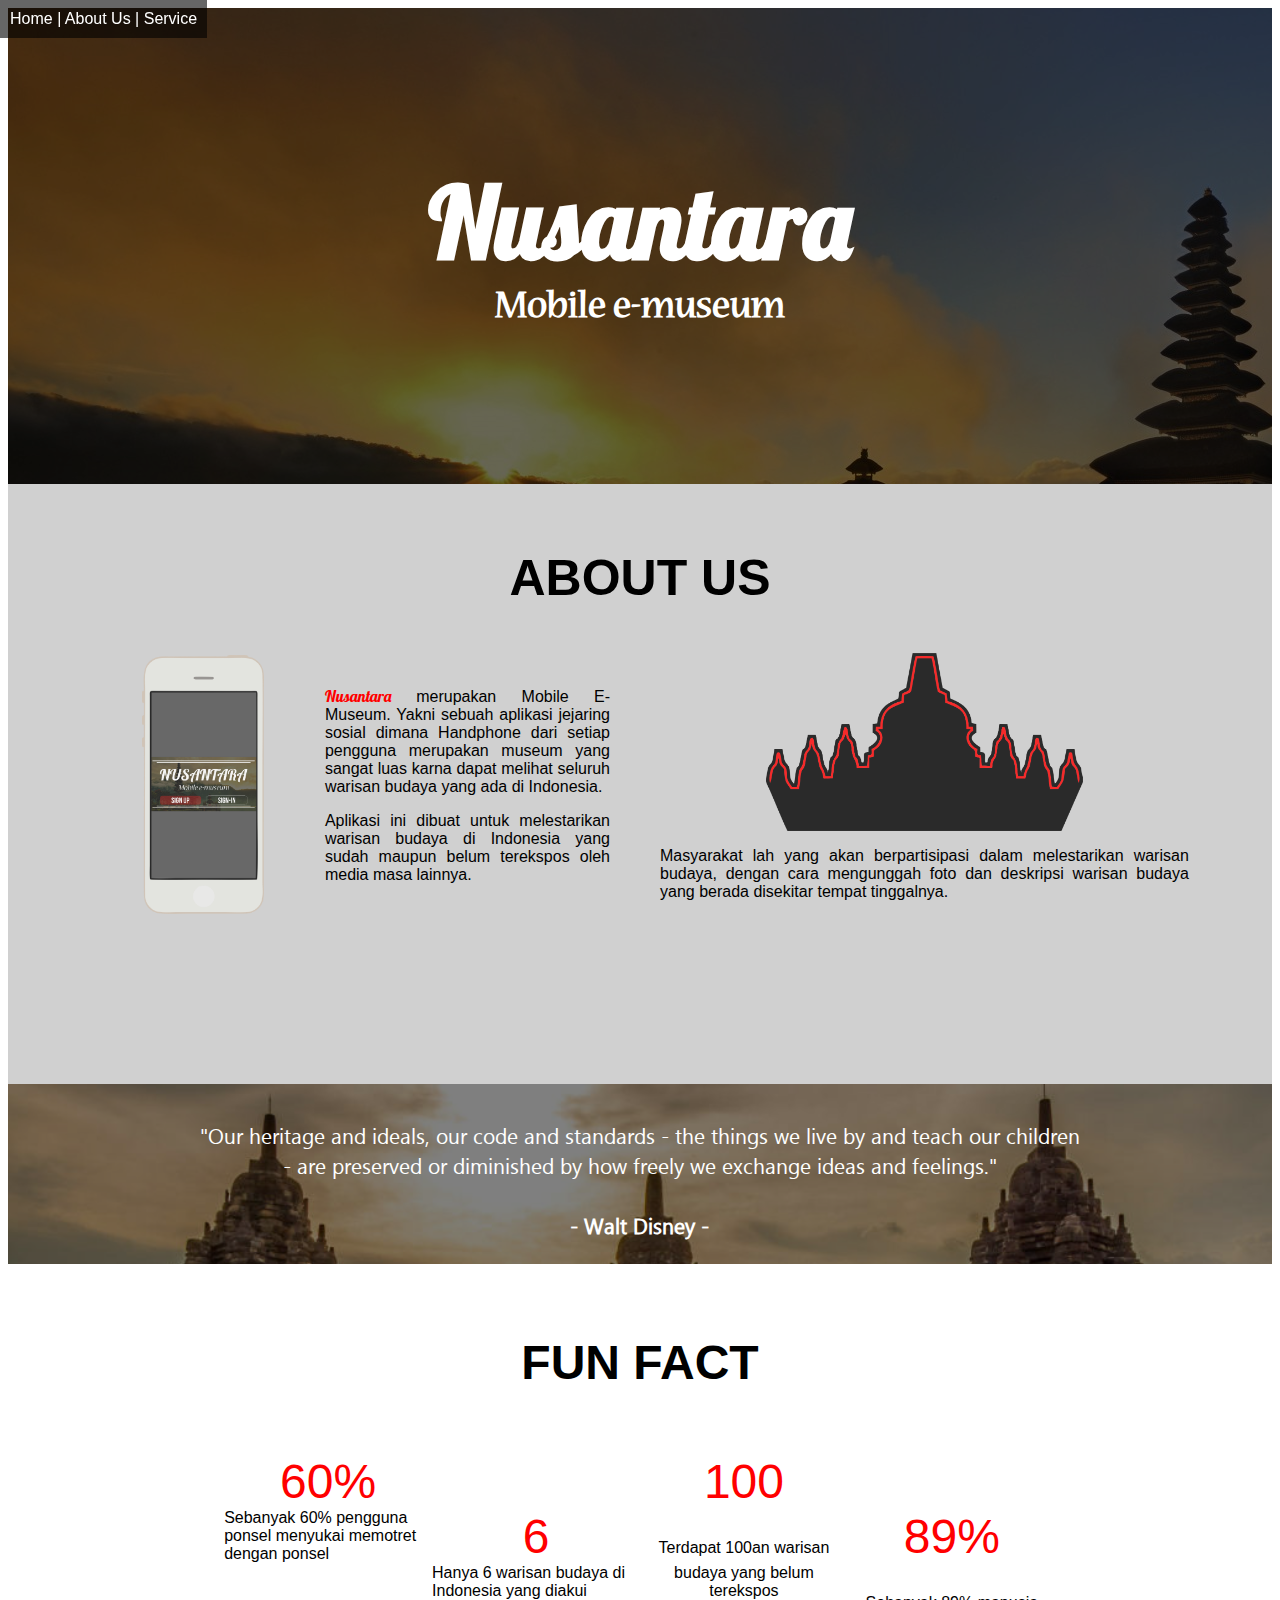
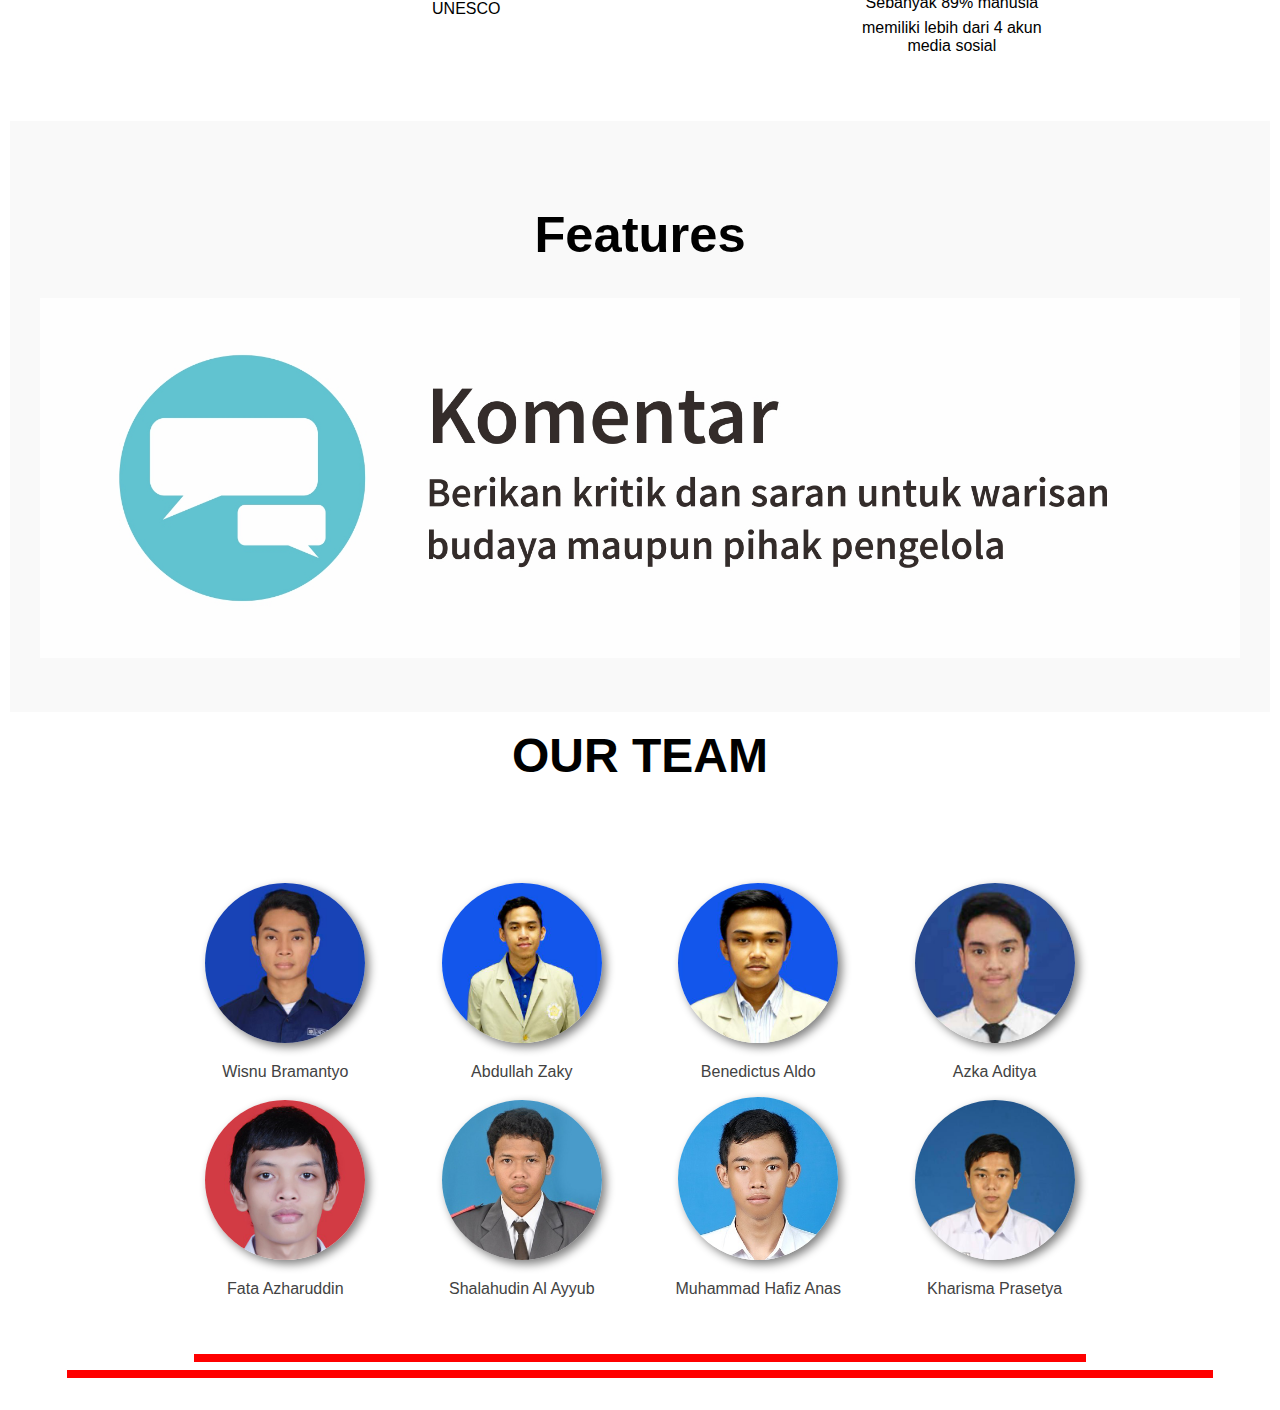
==== index.html @ a5d273c4 "Tambah efek di profil" ====
<!DOCTYPE html>
<html>
    <head>
        <title>Nusantara Team</title>
        <link rel="stylesheet" href="data/style.css">
		<link rel="stylesheet" href="data/slider/csss_engine1/style.css">
    </head>

    <body>
		<!--Bagian Pertama yang bikin Azka Ayub JUDUL HEADER NUSANTARA-->
        <div id="first" class="section">
            <div class="content">
                <!--iframe width="100%" height="315" src="https://d3ayydt2uw0nfl.cloudfront.net/video/homepage/hero_videos_2.webm" frameborder="0" allowfullscreen></iframe>-->
                <nav>
                    <a href="#first">Home</a><span> | </span>
                    <a href="#about">About Us</a><span> | </span>
                    <a href="#service">Service</a>
                </nav>
                <h1>Nusantara</h1>
                <h2>Mobile e-museum</h2>
            </div>
        </div>

        <!--Bagian Kedua ABOUT US yang bikin aldo zaky-->
        <div id="second" class="section">
            <a id="about" class="smooth"></a>
            <div class="content">
              <h1>About Us</h1>
              <div>
                <div class="col-md-6">
                       <div class="col-md-2"><img id="handphone" src="data/images/Handphone.png" alt="Nusantara Phone"/></div>
                       <div class="col-md-4">
                         <p><span>Nusantara</span> merupakan Mobile E-Museum. Yakni sebuah aplikasi jejaring sosial dimana Handphone dari setiap pengguna merupakan museum yang sangat luas karna dapat melihat seluruh warisan budaya yang ada di Indonesia.</p>
                         <p>Aplikasi ini dibuat untuk melestarikan warisan budaya di Indonesia yang sudah maupun belum terekspos oleh media masa lainnya.</p>
                       </div>
                </div>
                <div class="col-md-6">
                  <img id="candi" src="data/images/candi.png" alt="Candi" />
                  <p>
                    Masyarakat lah yang akan berpartisipasi dalam melestarikan warisan budaya, dengan cara mengunggah foto dan deskripsi warisan budaya yang berada disekitar tempat tinggalnya.
                  </p>
                </div>
              </div>
            </div>
        </div>

        <div id="quote" class="section">
          <div class="wrap">
          <!-- <img id="quote-background" src="data/images/BG2.jpg" alt="Candi 2" style="width: 99%; height: auto; position: absolute; z-index: -2;"/> -->
            <div class="content">
              <p> "Our heritage and ideals, our code and standards - the things we live by and teach our children - are preserved or diminished by how freely we exchange ideas and feelings." <br><br>
                    <strong>- Walt Disney -</strong>
              </p>
            </div>
          </div>
        </div>

		<!-- Bagian Ketiga WB -->
        <div id="third" class="section">
            <div class="content">
                <h1><font size="15"><center>FUN FACT</center></font></h1>
                 <div class="wrap">
    <div class="section3">

    <div class="kolom1"><p><font size="10"><center><span style="color:red;">60%</span></center></font>Sebanyak 60% pengguna ponsel menyukai memotret dengan ponsel</p></div>

    <div class="kolom2"><p><font size="10"><center><span style="color:red;"><br>6</span></center></font>Hanya 6 warisan budaya di Indonesia yang diakui UNESCO</p></div>

    <div class="kolom3"><p><font size="10"><center><span style="color:red;">100</span><center></font>Terdapat 100an warisan budaya yang belum terekspos</p></div>

    <div class="kolom4"><p><font size="10"><center><span style="color:red;"><br>89%</span><center></font>Sebanyak 89% manusia memiliki lebih dari 4 akun media sosial</p></div>
    </div>
      </div>

       </div>
        </div>

        <!--Bagian keempat DETAIL LAYANAN yang bikin Hafiz-->
        <div id="fourth" class="section">
            <div class="content" style="width: 95%; background-color: #f9f9f9">
			<div id="slider">
                <h1 style="text-align: center; color: black; font-size: 38pt">Features</h1>

                <div class="csslider1 autoplay ">
                <input name="cs_anchor1" id="cs_slide1_0" class="cs_anchor slide" type="radio">
                <input name="cs_anchor1" id="cs_slide1_1" class="cs_anchor slide" type="radio">
                <input name="cs_anchor1" id="cs_slide1_2" class="cs_anchor slide" type="radio">
                <input name="cs_anchor1" id="cs_slide1_3" class="cs_anchor slide" type="radio">
                <input name="cs_anchor1" id="cs_play1" class="cs_anchor" checked="" type="radio">
                <input name="cs_anchor1" id="cs_pause1_0" class="cs_anchor pause" type="radio">
                <input name="cs_anchor1" id="cs_pause1_1" class="cs_anchor pause" type="radio">
                <input name="cs_anchor1" id="cs_pause1_2" class="cs_anchor pause" type="radio">
                <input name="cs_anchor1" id="cs_pause1_3" class="cs_anchor pause" type="radio">
                <ul>
                    <li class="cs_skeleton"><img src="data/slider/csss_images1/img_3899.jpg" style="width: 100%;"></li>
                    <li class="num0 img slide"> <img src="data/slider/csss_images1/img_3899.jpg" alt="IMG_3899" title="Komentar"></li>
                    <li class="num1 img slide"> <img src="data/slider/csss_images1/img_3882.jpg" alt="IMG_3882" title="Rating"></li>
                    <li class="num2 img slide"> <img src="data/slider/csss_images1/img_3881.jpg" alt="IMG_3881" title="Berbagi"></li>
                    <li class="num3 img slide"> <img src="data/slider/csss_images1/img_3880.jpg" alt="IMG_3880" title="Upload"></li>
                </ul>
                <div class="cs_play_pause">
                    <label class="cs_play" for="cs_play1"><span><i></i><b></b></span></label>
                    <label class="cs_pause num0" for="cs_pause1_0"><span><i></i><b></b></span></label>
                    <label class="cs_pause num1" for="cs_pause1_1"><span><i></i><b></b></span></label>
                    <label class="cs_pause num2" for="cs_pause1_2"><span><i></i><b></b></span></label>
                    <label class="cs_pause num3" for="cs_pause1_3"><span><i></i><b></b></span></label>
                    </div>
                <div class="cs_arrowprev">
                    <label class="num0" for="cs_slide1_0"><span><i></i><b></b></span></label>
                    <label class="num1" for="cs_slide1_1"><span><i></i><b></b></span></label>
                    <label class="num2" for="cs_slide1_2"><span><i></i><b></b></span></label>
                    <label class="num3" for="cs_slide1_3"><span><i></i><b></b></span></label>
                </div>
                <div class="cs_arrownext">
                    <label class="num0" for="cs_slide1_0"><span><i></i><b></b></span></label>
                    <label class="num1" for="cs_slide1_1"><span><i></i><b></b></span></label>
                    <label class="num2" for="cs_slide1_2"><span><i></i><b></b></span></label>
                    <label class="num3" for="cs_slide1_3"><span><i></i><b></b></span></label>
                </div>
                </div>
            </div>
			</div>
        </div>

        <!--Bagian kelima OUR TEAM fata karo kharisma-->
        <div id="fifth" class="section">
            <div class="content">
               <!--Isi sesuatu disini-->
               <h1 align="center">OUR TEAM</h1>
               <ul align="center">
                   <li>
                       <a href="https://github.com/WisnuBramantyo"><img id="profil"      src="data/images/wb.jpg" alt="Wisnu Bramantyo"></a>
                       <p><a href="https://github.com/WisnuBramantyo">Wisnu Bramantyo</a></p>
                   </li>
                   <li>
                       <a href="https://github.com/abdullahzaky"><img id="profil" src="data/images/zaky.jpg" alt="Abdullah Zaky"></a>
                       <p><a href="https://github.com/abdullahzaky">Abdullah Zaky</a></p>
                   </li>
                   <li>
                       <a href="https://github.com/benedictusaldo"><img id="profil" src="data/images/aldo.jpg" alt="Benedictus Aldo"></a>
                       <p><a href="https://github.com/benedictusaldo">Benedictus Aldo</a></p>
                   </li>
                   <li>
                       <a href="https://github.com/azkaaditya"><img id="profil" src="data/images/azka.jpg" alt="Azka Aditya"></a>
                       <p><a href="https://github.com/azkaaditya">Azka Aditya</a></p>
                   </li>

                   <li>
                       <a href="https://github.com/azhargen"><img id="profil" src="data/images/fata.jpg" alt="Fata Azharudin"></a>
                       <p><a href="https://github.com/azhargen">Fata Azharuddin</a></p>
                   </li>
                   <li>
                       <a href="https://github.com/ayub06"><img id="profil" src="data/images/ayub.jpg" alt="Shalahuddin Al Ayyub"></a>
                       <p><a href="https://github.com/ayub06">Shalahudin Al Ayyub</a></p>
                   </li>
                   <li>
                       <a href="https://github.com/anas16"><img id="profil" src="data/images/hafiz.jpg" alt="Muhammad Hafiz"></a>
                       <p><a href="https://github.com/anas16">Muhammad Hafiz Anas</a></p>
                   </li>
                   <li>
                       <a href="https://github.com/KHARPRAS"><img id="profil"  src="data/images/kharisma.jpg" alt="Kharisma P"></a>
                       <p><a href="https://github.com/KHARPRAS">Kharisma Prasetya</a></p>
                   </li>
               </ul>
            </div>
            <hr id="pendek">
            <hr id="panjang">
        </div>
    </body>
</html>
---- data/style.css ----
@font-face {
    font-family: lobster;
    src: url(font/Lobster.otf);
}

@font-face {
    font-family: NuevaStd;
    src: url(font/NuevaStd-Regular.otf);
}

@font-face {
    font-family: SegoeUI;
    src: url(font/segoeui.ttf);
}

/*Default Style*/

body{
    scroll-behavior: smooth;
<<<<<<< HEAD
    background-color: black;
=======
    background-color: white;
>>>>>>> 1539a79532998157c9870bac5f1cb77e7882aad6
    margin: 0;
}

.section{
    width: inherit;
    height: inherit;
    font-family: "Helvetica Neue", Helvetica, Arial, sans-serif;
    font-size: 16px;
<<<<<<< HEAD
     color: white;
=======
     color: black;
<<<<<<< HEAD
>>>>>>> 1539a79532998157c9870bac5f1cb77e7882aad6
    border: 3px solid #73AD21;
=======
    /*border: 3px solid #73AD21;*/
>>>>>>> origin/master
    transition: 1000ms;
}

.content {
    margin: auto;
    width: 70%;
    /*border: 3px solid blue;*/
    padding: 30px;
    padding-top: 50px;
    padding-bottom: 50px
}



/*Custom Style for each Section*/

/*----SECTION 1----*/
#first{
    background-image: url(images/20_Bali_157140794-1680x1050.jpg);
}
#first .content h1{
    font-size: 100px;
    margin:0;
    font-family:lobster;
}

#first .content{
    color: white;
    width: 100%;
    padding: 0px;
    padding-top: 150px;
    padding-bottom: 150px;
    transition: 1000ms;
    text-align: center;
}

#first .content:hover{
    background-color: rgba(0,0,0,0.6);
}

#first .content nav{
    left: 0;
    top: 0;
    z-index: 1;
    position: fixed;
    background-color: rgba(0,0,0,0.6);
    padding: 10px;
}

#first .content nav a{
    color: white;
    text-decoration: none;
}

#first .content nav a:hover{
    color: white;
    text-decoration: underline;
}
#first .content h2{
    font-size: 40px;
    margin:0;
    font-family: NuevaStd;
}

#first .content p{
    font-size: 12pt;
    width: 27%;
    text-align: justify;
}

/*----SECTION 2----*/
#second{
  background-color: #D0D0D0;
  height: 600px;
}

#second .section{
    width: inherit;
    height: inherit;
    color: #4000ff;
    /*border: 3px solid #73AD21;*/
    transition: 1000ms;
}

#second span{
  color: red;
  font-family: lobster, Helvetica;
}

#second .content {
    margin: auto;
    width: 90%;
    height: auto;
    display: table;
    margin: auto;
    padding: 10px;
}

#second .content h1{
  color: black;
  font-family: "Bebas Neue", Helvetica, sans-serif;
  font-size: 50px;
  letter-spacing: 0px;
  line-height: 200%;
  margin-bottom: 25px;
  text-align: center;
  text-transform: uppercase;
}

#second .content h3{
  color: black;
  font-family: "PT Sans", Helvetica, sans-serif;
  font-weight: 600;
  line-height: 100%;
}

#second img {
    width: 60%;
    height: auto;
    display: table;
    margin: auto;
    opacity: 0.8;
    filter: alpha(opacity=80);
    transition: all 1.5s ease-in-out;
}

#second #candi:hover {
    width: 70%;
    height: auto;
    opacity: 1;
    filter: alpha(opacity=100);
}

#second #handphone:hover {
    -ms-transform: scale(1.5);
    -webkit-transform: scale(1.5);
    transform: scale(1.5);
    opacity: 1;
    filter: alpha(opacity=100);
  }

#second .col-md-6{
  margin: 0 auto;
  color: black;
  min-height: 1px;
  padding-left: 20px;
  padding-right: 20px;
  font-family: "PT Sans", sans-serif;
  box-sizing: border-box;
  display: table-cell;
  vertical-align: middle;
  width: 50%;
  text-align: justify;
}

#second .col-md-4{
  padding-left: 10px;
  padding-right: 10px;
  display: table-cell;
  vertical-align: middle;
}

#second .col-md-2{
  padding-left: 10px;
  padding-right: 10px;
  display: table-cell;
  vertical-align: middle;
}

/*----SECTION QUOTE----*/

#quote {
    /*background-color: white;*/
    background-image: url(images/Candi-Prambanan-Golden.jpg);
    background-size: cover;
    width: 100%;
    height: auto;
}

#quote .wrap {
  background-color: rgba(0,0,0,0.5);
}

#quote .content{
    text-align: center;
    color: white;
    width: 70%;
    height: 150px;
    padding-top: 15px;
    padding-bottom: 15px;
    vertical-align: middle;
    font-size: 1.3em;
    font-family: SegoeUI;
}

/*----SECTION 3----*/
#third {
  background-color: white;
}
.wrap {
    width: 100%;
    overflow:auto;
    padding:0px;
}

.section3{
    padding-left:3%;
    padding-right:3%;
    padding-top: 3%;
    padding-bottom: 3%;
    color: black;
}
.kolom1 {
    float:left;
    width: 25%;
    height: 200%;
}

.kolom2{
    float:left;
    width: 25%;
    height:200%;
}

.kolom3{
    float: left;
    height: 200%;
    width: 25%;
}

.kolom4{
    float: left;
    height: 200%;
    width: 25%;
}
/*batas section 3*/

#navbar {
  float: left;
  width: 50%;
}

#fifth {
    background-color: white;
    padding-bottom: 16px;
}

#fifth .content{
    width: 80%;
    text-align: center;
    padding-top: 16px;
    padding-bottom: 16px;
}

#fifth h1 {
    font-size: 48px;
    margin: 0;
    margin-bottom: 100px;
    color: black;
}
#fifth h2{
    font-size:24px;
    font-family: "Helvetica Neue", Helvetica, Arial, sans-serif;
    color:#4000ff;

}
#fifth img {
    width: 160px;
    border-radius: 50%;
    -webkit-box-shadow: 4px 4px 10px 0px grey;
    -moz-box-shadow: 4px 4px 10px 0px grey;
    box-shadow: 4px 4px 10px 0px grey;
    transition: all 0.5s ease-in-out;
}

#fifth ul {
    list-style-type: none;
    margin-top: 48px;
    padding-left: 0px;
}

#fifth li {
    display: inline-block;
    width: 200px;
    padding-left: 16px;
    padding-right: 16px;
}

#fifth a {
    text-decoration: none;
    color: #424242;
}

#fifth hr {
    border: 4px solid red;
}

#pendek {
    width: 70%;
}

#panjang {
    width: 90%;
}
.csslider1{
    z-index: 0;
}
#fifth #profil:hover {
    -ms-transform: scale(1.2);
    -webkit-transform: scale(1.2);
    transform: scale(1.2);
    opacity: 1;
    filter: alpha(opacity=100);
  }
---- data/slider/csss_engine1/style.css ----
/* ------------- General ------------- */
@import url(https://fonts.googleapis.com/css?family=Open+Sans+Condensed:300&subset=latin,cyrillic-ext,greek-ext,greek,vietnamese,latin-ext,cyrillic);
@font-face {
	font-family: "cs-ctrl-basic";
	src: url("cs-ctrl-basic.eot");
	src: url("cs-ctrl-basic.eot#iefix") format("embedded-opentype"),
			url("cs-ctrl-basic.woff") format("woff"),
			url("cs-ctrl-basic.ttf") format("truetype"),
			url("cs-ctrl-basic.svg#basic") format("svg");
	font-weight: normal;
	font-style: normal;
}

.csslider1 {
  display: inline-block;
  position: relative;
  
  height: 360px;
  

  width: 100%;
}
.csslider1,
.csslider1 *,
.csslider1 *:after,
.csslider1 *:before {
  -webkit-box-sizing: content-box;
  -moz-box-sizing: content-box;
  box-sizing: content-box;
}
.csslider1 > .cs_anchor {
  display: none;
}
.csslider1 > ul {
  position: relative;
  z-index: 1;
  font-size: 0;
  line-height: 0;
  margin: 0 auto;
  padding: 0;
  height: 360px;
  overflow: hidden;
  white-space: nowrap;
}
.csslider1 > ul > .cs_skeleton {
  width: 100%;
  visibility: hidden;
  font-size: 0px;
  line-height: 0;
}

.csslider1 > ul > .slide.img img {
  width: 100%;
}



.csslider1 > ul > .slide.img a {
  font-size: 0pt;
  color: transparent;
}
.csslider1 > ul > .slide {
  position: relative;
  display: inline-block;
  width: 100%;
  height: 100%;
  overflow: hidden;
  font-size: 15px;
  font-size: initial;
  line-height: normal;
  white-space: normal;
  vertical-align: top;
  -webkit-box-sizing: border-box;
  -moz-box-sizing: border-box;
  box-sizing: border-box;

  -webkit-transform: translate3d(0,0,0);
  transform: translate3d(0,0,0);
}
.csslider1 .cs_engine{
  position: absolute;
  top: -9999px;
  left: -9999px;
  font-size: 0pt;
  opacity: 0;
  filter: alpha(opacity=0);
}

.csslider1 > ul > li.img,
.csslider1 > .cs_arrowprev,
.csslider1 > .cs_arrownext,
.csslider1 > .cs_bullets,
.csslider1 > .cs_play_pause {
  -webkit-touch-callout: none;
  -webkit-user-select: none;
  -moz-user-select: none;
  -ms-user-select: none;
  user-select: none;
}
/* ------------- /General Styles ------------- */

/* ------------- General Arrows ------------- */
.csslider1 > .cs_arrowprev,
.csslider1 > .cs_arrownext {
  position: absolute;
  top: 50%;
  z-index: 5;
  -webkit-box-sizing: content-box;
  -moz-box-sizing: content-box;
  box-sizing: content-box;
}
.csslider1 > .cs_arrowprev > label,
.csslider1 > .cs_arrownext > label {
  position: absolute;
  text-decoration: none;
  cursor: pointer;
  opacity: 0;
  z-index: -1;
}
.csslider1 > .cs_arrowprev {
  left: 0;
}
.csslider1 > .cs_arrownext {
  right: 0;
}

.csslider1 > .slide:checked ~ .cs_arrowprev > label,
.csslider1 > .slide:checked ~ .cs_arrownext > label {
  opacity: 0;
  z-index: -1;
}



.csslider1 > #cs_slide1_0:checked ~ .cs_arrowprev > label.num3,
.csslider1 > #cs_pause1_0:checked ~ .cs_arrowprev > label.num3,
.csslider1 > #cs_slide1_0:checked ~ .cs_arrownext > label.num1,
.csslider1 > #cs_pause1_0:checked ~ .cs_arrownext > label.num1, 
.csslider1 > #cs_slide1_1:checked ~ .cs_arrowprev > label.num0,
.csslider1 > #cs_pause1_1:checked ~ .cs_arrowprev > label.num0,
.csslider1 > #cs_slide1_1:checked ~ .cs_arrownext > label.num2,
.csslider1 > #cs_pause1_1:checked ~ .cs_arrownext > label.num2, 
.csslider1 > #cs_slide1_2:checked ~ .cs_arrowprev > label.num1,
.csslider1 > #cs_pause1_2:checked ~ .cs_arrowprev > label.num1,
.csslider1 > #cs_slide1_2:checked ~ .cs_arrownext > label.num3,
.csslider1 > #cs_pause1_2:checked ~ .cs_arrownext > label.num3, 
.csslider1 > #cs_slide1_3:checked ~ .cs_arrowprev > label.num2,
.csslider1 > #cs_pause1_3:checked ~ .cs_arrowprev > label.num2,
.csslider1 > #cs_slide1_3:checked ~ .cs_arrownext > label.num0,
.csslider1 > #cs_pause1_3:checked ~ .cs_arrownext > label.num0 {
  opacity: 1;
  z-index: 5;
}


@-webkit-keyframes arrow1 {
  0%, 24.99% { opacity: 1; z-index: 5; }
  25%, 100%  { opacity: 0; z-index: -1; }
}
@keyframes arrow1 {
  0%, 24.99% { opacity: 1; z-index: 5; }
  25%, 100%  { opacity: 0; z-index: -1; }
}


.csslider1 > #cs_play1:checked ~ .cs_arrowprev > label.num3,
.csslider1 > #cs_play1:checked ~ .cs_arrownext > label.num1 {
  -webkit-animation: arrow1 32000ms infinite -2000ms;
  animation: arrow1 32000ms infinite -2000ms;
}
.csslider1 > #cs_play1:checked ~ .cs_arrowprev > label.num0,
.csslider1 > #cs_play1:checked ~ .cs_arrownext > label.num2 {
  -webkit-animation: arrow1 32000ms infinite 6000ms;
  animation: arrow1 32000ms infinite 6000ms;
}
.csslider1 > #cs_play1:checked ~ .cs_arrowprev > label.num1,
.csslider1 > #cs_play1:checked ~ .cs_arrownext > label.num3 {
  -webkit-animation: arrow1 32000ms infinite 14000ms;
  animation: arrow1 32000ms infinite 14000ms;
}
.csslider1 > #cs_play1:checked ~ .cs_arrowprev > label.num2,
.csslider1 > #cs_play1:checked ~ .cs_arrownext > label.num0 {
  -webkit-animation: arrow1 32000ms infinite 22000ms;
  animation: arrow1 32000ms infinite 22000ms;
}


.csslider1 > .slide:checked ~ .cs_arrowprev > label,
.csslider1 > .slide:checked ~ .cs_arrownext > label,
.csslider1 > .pause:checked ~ .cs_arrowprev > label,
.csslider1 > .pause:checked ~ .cs_arrownext > label {
  -webkit-animation: none;
  animation: none;
}


/* ------------- /General Arrows ------------- */

/* ------------- General Bullets ------------- */
.csslider1 > .cs_bullets {
  position: absolute;
  left: 0;
  width: 100%;
  z-index: 6;
  font-size: 0;
  line-height: 8pt;
  text-align: center;
}
.csslider1 > .cs_bullets > div {
  margin-left: -50%;
  width: 100%;
}
.csslider1 > .cs_bullets > label {
  position: relative;
  display: inline-block;
  cursor: pointer;
}
.csslider1 > .cs_bullets > label > .cs_thumb {
  visibility: hidden;
  position: absolute;
  opacity: 0;
  z-index: 1;
  line-height: 0;
  left: -80px;
  top: -48px;
}
.csslider1 > .cs_bullets > label > .cs_thumb > img {
  max-width: none;
}
/* ------------- /General Bullets ------------- */

/* ------------- General Play Pause ------------- */
.csslider1 > .cs_play_pause {
  position: absolute;
  top: 50%;
  left: 50%;
  z-index: 5;
}
.csslider1 > .cs_play_pause > label {
  position: absolute;
  cursor: pointer;
}
.csslider1 > #cs_play1:checked ~ .cs_play_pause > .cs_pause,
.csslider1 > .slide:checked ~ .cs_play_pause > .cs_play,
.csslider1 > .pause:checked ~ .cs_play_pause > .cs_play {
  display: block;
  z-index: 5;
}
.csslider1 > #cs_play1:checked ~ .cs_play_pause > .cs_play,
.csslider1 > .slide:checked ~ .cs_play_pause > .cs_pause,
.csslider1 > .pause:checked ~ .cs_play_pause > .cs_pause {
  display: none;
  z-index: -1;
}



@-webkit-keyframes pauseChange1 {
  0%, 24.99% { opacity: 1; z-index: 5; }
  25%, 100%  { opacity: 0; z-index: -1; }
}
@keyframes pauseChange1 {
  0%, 24.99% { opacity: 1; z-index: 5; }
  25%, 100%  { opacity: 0; z-index: -1; }
}


.csslider1 > #cs_play1:checked ~ .cs_play_pause > .cs_pause.num0 {
  opacity: 0;
  z-index: -1;
  -webkit-animation: pauseChange1 32000ms infinite -2000ms;
  animation: pauseChange1 32000ms infinite -2000ms;
}
.csslider1 > #cs_play1:checked ~ .cs_play_pause > .cs_pause.num1 {
  opacity: 0;
  z-index: -1;
  -webkit-animation: pauseChange1 32000ms infinite 6000ms;
  animation: pauseChange1 32000ms infinite 6000ms;
}
.csslider1 > #cs_play1:checked ~ .cs_play_pause > .cs_pause.num2 {
  opacity: 0;
  z-index: -1;
  -webkit-animation: pauseChange1 32000ms infinite 14000ms;
  animation: pauseChange1 32000ms infinite 14000ms;
}
.csslider1 > #cs_play1:checked ~ .cs_play_pause > .cs_pause.num3 {
  opacity: 0;
  z-index: -1;
  -webkit-animation: pauseChange1 32000ms infinite 22000ms;
  animation: pauseChange1 32000ms infinite 22000ms;
}


.csslider1 > .slide:checked ~ .cs_play_pause > .cs_pause,
.csslider1 > .pause:checked ~ .cs_play_pause > .cs_pause {
  -webkit-animation: none;
  animation: none;
}


/* ------------- /General Play Pause ------------- */

/* ------------- Effect ------------- */
.csslider1 > ul > .slide.num0 {
  left: 0%;
}
.csslider1 > ul > .slide.num1 {
  left: 100%;
}
.csslider1 > ul > .slide.num2 {
  left: 200%;
}
.csslider1 > ul > .slide.num3 {
  left: 300%;
}
 


.csslider1 > #cs_slide1_0:checked ~ ul > .slide,
.csslider1 > #cs_pause1_0:checked ~ ul > .slide {
  -webkit-transform: translateX(0%);
  transform: translateX(0%);
}
.csslider1 > #cs_slide1_1:checked ~ ul > .slide,
.csslider1 > #cs_pause1_1:checked ~ ul > .slide {
  -webkit-transform: translateX(-100%);
  transform: translateX(-100%);
}
.csslider1 > #cs_slide1_2:checked ~ ul > .slide,
.csslider1 > #cs_pause1_2:checked ~ ul > .slide {
  -webkit-transform: translateX(-200%);
  transform: translateX(-200%);
}
.csslider1 > #cs_slide1_3:checked ~ ul > .slide,
.csslider1 > #cs_pause1_3:checked ~ ul > .slide {
  -webkit-transform: translateX(-300%);
  transform: translateX(-300%);
}
 


.csslider1 > ul > .slide {
  position: absolute;
  top: 0;
  left: 0;
  display: inline-block;
  opacity: 1;

  -webkit-transition: -webkit-transform 2000ms;
  transition: -webkit-transform 2000ms, transform 2000ms;

  
  -webkit-transform: scale(1);
  transform: scale(1);
}



@-webkit-keyframes slide1 {
  0%, 18.75%  { -webkit-transform: translateX(0%); transform: translateX(0%); }
  25%, 43.75%  { -webkit-transform: translateX(-100%); transform: translateX(-100%); }
  50%, 68.75%  { -webkit-transform: translateX(-200%); transform: translateX(-200%); }
  75%, 93.75%  { -webkit-transform: translateX(-300%); transform: translateX(-300%); }
  
}
@keyframes slide1 {
  0%, 18.75%  { -webkit-transform: translateX(0%); transform: translateX(0%); }
  25%, 43.75%  { -webkit-transform: translateX(-100%); transform: translateX(-100%); }
  50%, 68.75%  { -webkit-transform: translateX(-200%); transform: translateX(-200%); }
  75%, 93.75%  { -webkit-transform: translateX(-300%); transform: translateX(-300%); }
  
}

@-webkit-keyframes slide1-ie {
  0%, 18.75%  { margin-left: 0%; }
  25%, 43.75%  { margin-left: -100%; }
  50%, 68.75%  { margin-left: -200%; }
  75%, 93.75%  { margin-left: -300%; }
  
}
@keyframes slide1-ie {
  0%, 18.75%  { margin-left: 0%; }
  25%, 43.75%  { margin-left: -100%; }
  50%, 68.75%  { margin-left: -200%; }
  75%, 93.75%  { margin-left: -300%; }
  
}

.csslider1  > #cs_play1:checked ~ ul > .slide {
  
  -webkit-animation: slide1 32000ms infinite;
  animation: slide1 32000ms infinite;
  
}
/* IE 10+ hack - cant animate translate :( */
@media screen and (-ms-high-contrast: active), (-ms-high-contrast: none) {
  .csslider1  > #cs_play1:checked ~ ul > .slide {
    animation: slide1-ie 32000ms infinite;
  }
}


.csslider1 > #cs_play1:checked ~ ul > .slide,
.csslider1 > .pause:checked ~ ul > .slide {
  -webkit-transition: none;
  transition: none;
}


/* ------------- /Effect ------------- */

/* ------------- Template Show on hover ------------- */
.csslider1 > .cs_play_pause {
  -webkit-transition: .4s all 0s ease;
  transition: .4s all 0s ease;
}
.csslider1 > .cs_arrowprev {
  -webkit-transition: .4s all .15s ease;
  transition: .4s all .15s ease;
}
.csslider1 > .cs_arrownext {
  -webkit-transition: .4s all .3s ease;
  transition: .4s all .3s ease;
}
.csslider1 > .cs_arrowprev,
.csslider1 > .cs_arrownext,
.csslider1 > .cs_play_pause {
  opacity: 0;
  -webkit-transform: translateY(-30px);
  transform: translateY(-30px);
}

.csslider1:hover > .cs_arrowprev,
.csslider1:hover > .cs_arrownext,
.csslider1:hover > .cs_play_pause {
  opacity: 1;
  -webkit-transform: translateY(0);
  transform: translateY(0);
}
/* ------------- /Template Show on hover ------------- */

/* ------------- Template Arrows ------------- */
.csslider1 > .cs_arrowprev > label,
.csslider1 > .cs_arrownext > label {
  padding: 17px;
  height: 23px;
  width: 23px;
  margin-top: -28px;
  margin-left: -28px;

  background-color: #CBECFD;

  border-radius: 50%;
}
.csslider1 > .cs_arrowprev > label,
.csslider1 > .cs_arrownext > label,
.csslider1 > .cs_arrowprev > label span:after,
.csslider1 > .cs_arrownext > label span:after {
  -webkit-transition: background-color 0.4s, color 0.4s;
  transition: background-color 0.4s, color 0.4s;
}
.csslider1 > .cs_arrowprev {
  margin-left: 2px;
  left: 45px;
}
.csslider1 > .cs_arrownext {
  margin-right: 2px;
  right: 45px;
}
.csslider1 > .cs_arrowprev > label span,
.csslider1 > .cs_arrownext > label span {
  display: block;
  color: #3A4A5A;
}
.csslider1 > .cs_arrowprev > label span:after,
.csslider1 > .cs_arrownext > label span:after {
  display: block;
  font: 21px "cs-ctrl-basic";
  line-height: 23px;
  text-align: center;
}
/* IE10+ hack */
_:-ms-input-placeholder, :root .csslider1 > .cs_arrowprev > label span:after {
  line-height: 29px;
}
_:-ms-input-placeholder, :root .csslider1 > .cs_arrownext > label span:after {
  line-height: 29px;
}

.csslider1 > .cs_arrowprev > label span:after {
  content: '\e800';
}
.csslider1 > .cs_arrownext > label span:after {
  content: '\e801';
}

.csslider1 > .cs_arrowprev:hover > label,
.csslider1 > .cs_arrownext:hover > label {
  background-color: #e5f6fe;
}

.csslider1 > .cs_arrownext:hover > label span {
  color: #000;
  -webkit-animation: nextArrow1 .7s infinite ease-in-out;
  animation: nextArrow1 .7s infinite ease-in-out;
}
.csslider1 > .cs_arrowprev:hover > label span {
  color: #000;
  -webkit-animation: prevArrow1 .7s infinite ease-in-out;
  animation: prevArrow1 .7s infinite ease-in-out;
}


@keyframes nextArrow1 {
  0%, 100% {
    -webkit-transform: translateX(0px);
    transform: translateX(0px);
  }
  25% {
    -webkit-transform: translateX(2px);
    transform: translateX(2px);
  }
  75% {
    -webkit-transform: translateX(-2px);
    transform: translateX(-2px);
  }
}
@-webkit-keyframes nextArrow1 {
  0%, 100% {
    -webkit-transform: translateX(0px);
    transform: translateX(0px);
  }
  25% {
    -webkit-transform: translateX(2px);
    transform: translateX(2px);
  }
  75% {
    -webkit-transform: translateX(-2px);
    transform: translateX(-2px);
  }
}

@-webkit-keyframes prevArrow1 {
  0%, 100% {
    -webkit-transform: translateX(0px);
    transform: translateX(0px);
  }
  25% {
    -webkit-transform: translateX(-2px);
    transform: translateX(-2px);
  }
  75% {
    -webkit-transform: translateX(2px);
    transform: translateX(2px);
  }
}
@keyframes prevArrow1 {
  0%, 100% {
    -webkit-transform: translateX(0px);
    transform: translateX(0px);
  }
  25% {
    -webkit-transform: translateX(-2px);
    transform: translateX(-2px);
  }
  75% {
    -webkit-transform: translateX(2px);
    transform: translateX(2px);
  }
}
/* ------------- /Template Arrows ------------- */

/* ------------- Template Play Pause ------------- */
.csslider1 > .cs_play_pause > label{
  text-decoration: none;
  padding: 17px;
  height: 23px;
  width: 23px;

  margin-top: -28px;
  margin-left: -28px;

  background-color: #CBECFD;

  border-radius: 50%;
}
.csslider1 > .cs_play_pause > label,
.csslider1 > .cs_play_pause > label span:after {
  -webkit-transition: background-color 0.4s ease, color 0.4s ease;
  transition: background-color 0.4s ease, color 0.4s ease;
}
.csslider1 > .cs_play_pause > label span {
  display: block;
  color: #3A4A5A;
}
.csslider1 > .cs_play_pause > label span:after{
  display: block;
  font: 15px "cs-ctrl-basic";
  line-height: 25px;
  text-align: center;
}
/* IE10+ hack */
_:-ms-input-placeholder, :root .csslider1 > .cs_play_pause > label span:after {
  line-height: 28px;
}
.csslider1 > .cs_play_pause > .cs_play span:after {
  content: '\e802';
}
.csslider1 > .cs_play_pause > .cs_pause span:after {
  content: '\e803';
}

.csslider1 > .cs_play_pause:hover > label {
  background-color: #e5f6fe;
}
.csslider1 > .cs_play_pause:hover > label span {
  color: #000;
  -wibkit-animation: playPause1 .7s infinite ease-in-out;
  animation: playPause1 .7s infinite ease-in-out;
}

@-webkit-keyframes playPause1 {
  0%, 100% { -webkit-transform: translateY(0px); transform: translateY(0px); }
  25% { -webkit-transform: translateY(2px); transform: translateY(2px); }
  75% { -webkit-transform: translateY(-2px); transform: translateY(-2px); }
}
@keyframes playPause1 {
  0%, 100% { -webkit-transform: translateY(0px); transform: translateY(0px); }
  25% { -webkit-transform: translateY(2px); transform: translateY(2px); }
  75% { -webkit-transform: translateY(-2px); transform: translateY(-2px); }
}
/* ------------- /Template Play Pause ------------- */

/* ------------- Template Bullets ------------- */
.csslider1 > .cs_bullets {
  bottom: 5px;
  margin-bottom: 5px;
}
.csslider1 > .cs_bullets > label {
  border-radius: 50%;
  margin: 0 5px;
  padding: 9px;
  background: #CBECFD;
}


.csslider1 > .cs_bullets > label > .cs_thumb {
  border: 3px solid #CBECFD;
  margin-top: -150%;
  margin-left: 3px;
  -webkit-transition: all 0.3s;
  transition: all 0.3s;
}
.csslider1 > .cs_bullets > label > .cs_thumb:before {
  content: '';
  position: absolute;
  width: 0; 
  height: 0; 
  left: 50%;
  margin-left: -4px;
  bottom: -9px;
  border-left: 7px solid transparent;
  border-right: 7px solid transparent;
  
  border-top: 7px solid #CBECFD;
}
.csslider1 > .cs_bullets > label:hover > .cs_thumb {
  margin-top: -12px;
  opacity: 1;
  visibility: visible;
}



.csslider1 > .cs_bullets > label > .cs_point {
  position: absolute;
  left: 50%;
  top: 50%;
  margin-left: -2px;
  margin-top: -2px;
  background: transparent;
  border-radius: 50%;
  padding: 2px;
}

.csslider1 > .cs_bullets > label:hover > .cs_point,

.csslider1 > #cs_slide1_0:checked ~ .cs_bullets > label.num0 > .cs_point,
.csslider1 > #cs_pause1_0:checked ~ .cs_bullets > label.num0 > .cs_point,
.csslider1 > #cs_slide1_1:checked ~ .cs_bullets > label.num1 > .cs_point,
.csslider1 > #cs_pause1_1:checked ~ .cs_bullets > label.num1 > .cs_point,
.csslider1 > #cs_slide1_2:checked ~ .cs_bullets > label.num2 > .cs_point,
.csslider1 > #cs_pause1_2:checked ~ .cs_bullets > label.num2 > .cs_point,
.csslider1 > #cs_slide1_3:checked ~ .cs_bullets > label.num3 > .cs_point,
.csslider1 > #cs_pause1_3:checked ~ .cs_bullets > label.num3 > .cs_point {
  background: #3A4A5A;
}




@keyframes bullet1 {
  0%, 24.99%  { background: #3A4A5A; }
  25%, 100% { background: transparent; }
}
@-webkit-keyframes bullet1 {
  0%, 24.99%  { background: #3A4A5A; }
  25%, 100% { background: transparent; }
}

.csslider1 > #cs_play1:checked ~ .cs_bullets > label.num0 > .cs_point,
.csslider1 > #cs_pause1:checked ~ .cs_bullets > label.num0 > .cs_point {
  -webkit-animation: bullet1 32000ms infinite -2000ms;
  animation: bullet1 32000ms infinite -2000ms;
}
.csslider1 > #cs_play1:checked ~ .cs_bullets > label.num1 > .cs_point,
.csslider1 > #cs_pause1:checked ~ .cs_bullets > label.num1 > .cs_point {
  -webkit-animation: bullet1 32000ms infinite 6000ms;
  animation: bullet1 32000ms infinite 6000ms;
}
.csslider1 > #cs_play1:checked ~ .cs_bullets > label.num2 > .cs_point,
.csslider1 > #cs_pause1:checked ~ .cs_bullets > label.num2 > .cs_point {
  -webkit-animation: bullet1 32000ms infinite 14000ms;
  animation: bullet1 32000ms infinite 14000ms;
}
.csslider1 > #cs_play1:checked ~ .cs_bullets > label.num3 > .cs_point,
.csslider1 > #cs_pause1:checked ~ .cs_bullets > label.num3 > .cs_point {
  -webkit-animation: bullet1 32000ms infinite 22000ms;
  animation: bullet1 32000ms infinite 22000ms;
}



.csslider1 > #cs_play1:checked ~ .cs_bullets > label > .cs_point,
.csslider1 > .pause:checked ~ .cs_bullets > label > .cs_point {
  -webkit-transition: none;
  transition: none;
}


.csslider1 > .slide:checked ~ .cs_bullets > label > .cs_point,
.csslider1 > .pause:checked ~ .cs_bullets > label > .cs_point {
  -webkit-animation: none;
  animation: none;
}


/* ------------- Template /Bullets ------------- */

/* ------------- Template Description ------------- */


.csslider1 > .cs_description > label {
  font-family: "Open Sans Condensed",sans-serif;
  font-size: 20px;
  line-height: normal;
  bottom: 50px;
  top: auto;
  left: 10px;
}

.csslider1 > .cs_description > label > span {
  color: #3A4A5A;
  position: relative;
  padding: 13px;
  border-radius: 10px;

  -webkit-box-sizing: border-box;
  -moz-box-sizing: border-box;
  box-sizing: border-box;
}



.csslider1 > #cs_slide1_0:checked ~ .cs_description > .num0 > .cs_title,
.csslider1 > #cs_slide1_0:checked ~ .cs_description > .num0 > .cs_descr,
.csslider1 > #cs_pause1_0:checked ~ .cs_description > .num0 > .cs_title,
.csslider1 > #cs_pause1_0:checked ~ .cs_description > .num0 > .cs_descr,
.csslider1 > #cs_slide1_1:checked ~ .cs_description > .num1 > .cs_title,
.csslider1 > #cs_slide1_1:checked ~ .cs_description > .num1 > .cs_descr,
.csslider1 > #cs_pause1_1:checked ~ .cs_description > .num1 > .cs_title,
.csslider1 > #cs_pause1_1:checked ~ .cs_description > .num1 > .cs_descr,
.csslider1 > #cs_slide1_2:checked ~ .cs_description > .num2 > .cs_title,
.csslider1 > #cs_slide1_2:checked ~ .cs_description > .num2 > .cs_descr,
.csslider1 > #cs_pause1_2:checked ~ .cs_description > .num2 > .cs_title,
.csslider1 > #cs_pause1_2:checked ~ .cs_description > .num2 > .cs_descr,
.csslider1 > #cs_slide1_3:checked ~ .cs_description > .num3 > .cs_title,
.csslider1 > #cs_slide1_3:checked ~ .cs_description > .num3 > .cs_descr,
.csslider1 > #cs_pause1_3:checked ~ .cs_description > .num3 > .cs_title,
.csslider1 > #cs_pause1_3:checked ~ .cs_description > .num3 > .cs_descr {
  opacity: 1;
  visibility: visible;
  -webkit-transform: translateY(0);
  transform: translateY(0);
}


.csslider1 > #cs_slide1_0:checked ~ .cs_description > .num0 .cs_wrapper,
.csslider1 > #cs_pause1_0:checked ~ .cs_description > .num0 .cs_wrapper,
.csslider1 > #cs_slide1_1:checked ~ .cs_description > .num1 .cs_wrapper,
.csslider1 > #cs_pause1_1:checked ~ .cs_description > .num1 .cs_wrapper,
.csslider1 > #cs_slide1_2:checked ~ .cs_description > .num2 .cs_wrapper,
.csslider1 > #cs_pause1_2:checked ~ .cs_description > .num2 .cs_wrapper,
.csslider1 > #cs_slide1_3:checked ~ .cs_description > .num3 .cs_wrapper,
.csslider1 > #cs_pause1_3:checked ~ .cs_description > .num3 .cs_wrapper {
  opacity: 1;
  -webkit-transform: translateY(0);
  transform: translateY(0);
}
.csslider1 > .cs_description > label > .cs_title {
  background-color: #CBECFD;
  margin: -5px 10px;
  opacity: 0;
  visibility: hidden;
  z-index: 2;
  -webkit-transform: translateY(-100px);
  transform: translateY(-100px);

  -webkit-transition:
    950ms opacity 600ms cubic-bezier(0.680, -0.550, 0.265, 1.550),
    950ms -webkit-transform 600ms cubic-bezier(0.680, -0.550, 0.265, 1.550),
    950ms visibility 600ms cubic-bezier(0.680, -0.550, 0.265, 1.550);
  transition:
    950ms opacity 600ms cubic-bezier(0.680, -0.550, 0.265, 1.550),
    950ms -webkit-transform 600ms cubic-bezier(0.680, -0.550, 0.265, 1.550),
    950ms transform 600ms cubic-bezier(0.680, -0.550, 0.265, 1.550),
    950ms visibility 600ms cubic-bezier(0.680, -0.550, 0.265, 1.550);
}
.csslider1 > .cs_description > label > .cs_descr {
  background-color: #e5f6fe;
  text-align: left;
  font-size: 0.8em;
  margin: -5px 20px;
  opacity: 0;
  visibility: hidden;
  z-index: 1;
  -webkit-transform: translateY(100px);
  transform: translateY(100px);

  -webkit-transition:
    950ms opacity 850ms cubic-bezier(0.680, -0.550, 0.265, 1.550),
    950ms -webkit-transform 850ms cubic-bezier(0.680, -0.550, 0.265, 1.550),
    950ms visibility 850ms cubic-bezier(0.680, -0.550, 0.265, 1.550);
  transition:
    950ms opacity 850ms cubic-bezier(0.680, -0.550, 0.265, 1.550),
    950ms -webkit-transform 850ms cubic-bezier(0.680, -0.550, 0.265, 1.550),
    950ms transform 850ms cubic-bezier(0.680, -0.550, 0.265, 1.550),
    950ms visibility 850ms cubic-bezier(0.680, -0.550, 0.265, 1.550);
}


.csslider1 > .cs_description > label > .cs_title > .cs_wrapper {
  opacity: 0;
  -webkit-transform: translateY(-100px);
  transform: translateY(-100px);

  -webkit-transition:
    950ms opacity 750ms cubic-bezier(0.680, -0.550, 0.265, 1.550),
    950ms -webkit-transform 750ms cubic-bezier(0.680, -0.550, 0.265, 1.550);
  transition:
    950ms opacity 750ms cubic-bezier(0.680, -0.550, 0.265, 1.550),
    950ms -webkit-transform 750ms cubic-bezier(0.680, -0.550, 0.265, 1.550),
    950ms transform 750ms cubic-bezier(0.680, -0.550, 0.265, 1.550);
}
.csslider1 > .cs_description > label > .cs_descr > .cs_wrapper {
  opacity: 0;
  -webkit-transform: translateY(100px);
  transform: translateY(100px);

  -webkit-transition:
    950ms opacity 1000ms cubic-bezier(0.680, -0.550, 0.265, 1.550),
    950ms -webkit-transform 1000ms cubic-bezier(0.680, -0.550, 0.265, 1.550);
  transition:
    950ms opacity 1000ms cubic-bezier(0.680, -0.550, 0.265, 1.550),
    950ms -webkit-transform 1000ms cubic-bezier(0.680, -0.550, 0.265, 1.550),
    950ms transform 1000ms cubic-bezier(0.680, -0.550, 0.265, 1.550);
}




@-webkit-keyframes cs_title1 {
  1.0390625%, 23.9509375%  {
    opacity: 1;
    z-index: 2;
    visibility: visible;
    -webkit-transform: translateY(10px);
    transform: translateY(10px);
  }
  1.484375%, 23.505625%  {
    opacity: 1;
    z-index: 2;
    visibility: visible;
    -webkit-transform: translateY(0px);
    transform: translateY(0px);
  }
  26.484375%  {
    opacity: 0;
    z-index: 2;
    visibility: hidden;
    -webkit-transform: translateY(-100px);
    transform: translateY(-100px);
  }
  26.494375%, 100%  { z-index: 0; }
}
@keyframes cs_title1 {
  1.0390625%, 23.9509375%  {
    opacity: 1;
    z-index: 2;
    visibility: visible;
    -webkit-transform: translateY(10px);
    transform: translateY(10px);
  }
  1.484375%, 23.505625%  {
    opacity: 1;
    z-index: 2;
    visibility: visible;
    -webkit-transform: translateY(0px);
    transform: translateY(0px);
  }
  26.484375%  {
    opacity: 0;
    z-index: 2;
    visibility: hidden;
    -webkit-transform: translateY(-100px);
    transform: translateY(-100px);
  }
  26.494375%, 100%  { z-index: 0; }
}


@-webkit-keyframes cs_descr1 {
  1.0390625%, 23.9509375%  {
    opacity: 1;
    z-index: 1;
    visibility: visible;
    -webkit-transform: translateY(-10px);
    transform: translateY(-10px);
  }
  1.484375%, 23.505625%  {
    opacity: 1;
    z-index: 1;
    visibility: visible;
    -webkit-transform: translateY(0px);
    transform: translateY(0px);
  }
  26.484375%  {
    opacity: 0;
    z-index: 1;
    visibility: hidden;
    -webkit-transform: translateY(100px);
    transform: translateY(100px);
  }
  26.494375%, 100%  { z-index: 0; }
}
@keyframes cs_descr1 {
  1.0390625%, 23.9509375%  {
    opacity: 1;
    z-index: 1;
    visibility: visible;
    -webkit-transform: translateY(-10px);
    transform: translateY(-10px);
  }
  1.484375%, 23.505625%  {
    opacity: 1;
    z-index: 1;
    visibility: visible;
    -webkit-transform: translateY(0px);
    transform: translateY(0px);
  }
  26.484375%  {
    opacity: 0;
    z-index: 1;
    visibility: hidden;
    -webkit-transform: translateY(100px);
    transform: translateY(100px);
  }
  26.494375%, 100%  { z-index: 0; }
}


.csslider1 > #cs_play1:checked ~ .cs_description > .num0  > .cs_title {
  -webkit-animation: cs_title1 32000ms infinite -1400ms ease;
  animation: cs_title1 32000ms infinite -1400ms ease;
}
.csslider1 > #cs_play1:checked ~ .cs_description > .num1  > .cs_title {
  -webkit-animation: cs_title1 32000ms infinite 6600ms ease;
  animation: cs_title1 32000ms infinite 6600ms ease;
}
.csslider1 > #cs_play1:checked ~ .cs_description > .num2  > .cs_title {
  -webkit-animation: cs_title1 32000ms infinite 14600ms ease;
  animation: cs_title1 32000ms infinite 14600ms ease;
}
.csslider1 > #cs_play1:checked ~ .cs_description > .num3  > .cs_title {
  -webkit-animation: cs_title1 32000ms infinite 22600ms ease;
  animation: cs_title1 32000ms infinite 22600ms ease;
}


.csslider1 > #cs_play1:checked ~ .cs_description > .num0  > .cs_descr {
  -webkit-animation: cs_descr1 32000ms infinite -1150ms ease;
  animation: cs_descr1 32000ms infinite -1150ms ease;
}
.csslider1 > #cs_play1:checked ~ .cs_description > .num1  > .cs_descr {
  -webkit-animation: cs_descr1 32000ms infinite 6850ms ease;
  animation: cs_descr1 32000ms infinite 6850ms ease;
}
.csslider1 > #cs_play1:checked ~ .cs_description > .num2  > .cs_descr {
  -webkit-animation: cs_descr1 32000ms infinite 14850ms ease;
  animation: cs_descr1 32000ms infinite 14850ms ease;
}
.csslider1 > #cs_play1:checked ~ .cs_description > .num3  > .cs_descr {
  -webkit-animation: cs_descr1 32000ms infinite 22850ms ease;
  animation: cs_descr1 32000ms infinite 22850ms ease;
}




@-webkit-keyframes cs_title_text1 {
  1.0390625%, 23.9509375%  {
    opacity: 1;
    -webkit-transform: translateY(10px);
    transform: translateY(10px);
  }
  1.484375%, 23.505625%  {
    opacity: 1;
    -webkit-transform: translateY(0px);
    transform: translateY(0px);
  }
  26.484375%  {
    opacity: 0;
    -webkit-transform: translateY(-100px);
    transform: translateY(-100px);
  }
}
@keyframes cs_title_text1 {
  1.0390625%, 23.9509375%  {
    opacity: 1;
    -webkit-transform: translateY(10px);
    transform: translateY(10px);
  }
  1.484375%, 23.505625%  {
    opacity: 1;
    -webkit-transform: translateY(0px);
    transform: translateY(0px);
  }
  26.484375%  {
    opacity: 0;
    -webkit-transform: translateY(-100px);
    transform: translateY(-100px);
  }
}


@-webkit-keyframes cs_descr_text1 {
  1.0390625%, 23.9509375%  {
    opacity: 1;
    -webkit-transform: translateY(-10px);
    transform: translateY(-10px);
  }
  1.484375%, 23.505625%  {
    opacity: 1;
    -webkit-transform: translateY(0px);
    transform: translateY(0px);
  }
  26.484375%  {
    opacity: 0;
    -webkit-transform: translateY(100px);
    transform: translateY(100px);
  }
}
@keyframes cs_descr_text1 {
  1.0390625%, 23.9509375%  {
    opacity: 1;
    -webkit-transform: translateY(-10px);
    transform: translateY(-10px);
  }
  1.484375%, 23.505625%  {
    opacity: 1;
    -webkit-transform: translateY(0px);
    transform: translateY(0px);
  }
  26.484375%  {
    opacity: 0;
    -webkit-transform: translateY(100px);
    transform: translateY(100px);
  }
}


.csslider1 > #cs_play1:checked ~ .cs_description > .num0 .cs_title > .cs_wrapper {
  -webkit-animation: cs_title_text1 32000ms infinite -1250ms ease;
  animation: cs_title_text1 32000ms infinite -1250ms ease;
}
.csslider1 > #cs_play1:checked ~ .cs_description > .num1 .cs_title > .cs_wrapper {
  -webkit-animation: cs_title_text1 32000ms infinite 6750ms ease;
  animation: cs_title_text1 32000ms infinite 6750ms ease;
}
.csslider1 > #cs_play1:checked ~ .cs_description > .num2 .cs_title > .cs_wrapper {
  -webkit-animation: cs_title_text1 32000ms infinite 14750ms ease;
  animation: cs_title_text1 32000ms infinite 14750ms ease;
}
.csslider1 > #cs_play1:checked ~ .cs_description > .num3 .cs_title > .cs_wrapper {
  -webkit-animation: cs_title_text1 32000ms infinite 22750ms ease;
  animation: cs_title_text1 32000ms infinite 22750ms ease;
}


.csslider1 > #cs_play1:checked ~ .cs_description > .num0 .cs_descr > .cs_wrapper {
  -webkit-animation: cs_descr_text1 32000ms infinite -1000ms ease;
  animation: cs_descr_text1 32000ms infinite -1000ms ease;
}
.csslider1 > #cs_play1:checked ~ .cs_description > .num1 .cs_descr > .cs_wrapper {
  -webkit-animation: cs_descr_text1 32000ms infinite 7000ms ease;
  animation: cs_descr_text1 32000ms infinite 7000ms ease;
}
.csslider1 > #cs_play1:checked ~ .cs_description > .num2 .cs_descr > .cs_wrapper {
  -webkit-animation: cs_descr_text1 32000ms infinite 15000ms ease;
  animation: cs_descr_text1 32000ms infinite 15000ms ease;
}
.csslider1 > #cs_play1:checked ~ .cs_description > .num3 .cs_descr > .cs_wrapper {
  -webkit-animation: cs_descr_text1 32000ms infinite 23000ms ease;
  animation: cs_descr_text1 32000ms infinite 23000ms ease;
}




.csslider1 > #cs_play1:checked ~ .cs_description > label > .cs_title,
.csslider1 > #cs_play1:checked ~ .cs_description > label > .cs_descr,
.csslider1 > #cs_play1:checked ~ .cs_description > label > .cs_title > .cs_wrapper,
.csslider1 > #cs_play1:checked ~ .cs_description > label > .cs_descr > .cs_wrapper,
.csslider1 > .pause:checked ~ .cs_description > label > .cs_title,
.csslider1 > .pause:checked ~ .cs_description > label > .cs_descr,
.csslider1 > .pause:checked ~ .cs_description > label > .cs_title > .cs_wrapper,
.csslider1 > .pause:checked ~ .cs_description > label > .cs_descr > .cs_wrapper {
  -webkit-transition: none;
  transition: none;
}

/* ------------- /Template Description ------------- */
/* hide description & bullets on mobile devices */
@media
only screen and (max-width: 480px),
only screen and (-webkit-max-device-pixel-ratio: 2)      and (max-width: 480px),
only screen and (   max--moz-device-pixel-ratio: 2)      and (max-width: 480px),
only screen and (     -o-max-device-pixel-ratio: 2/1)    and (max-width: 480px),
only screen and (        max-device-pixel-ratio: 2)      and (max-width: 480px),
only screen and (                max-resolution: 192dpi) and (max-width: 480px),
only screen and (                max-resolution: 2dppx)  and (max-width: 480px) { 
  .csslider1 > .cs_description,
  .csslider1 > .cs_bullets {
    display: none;
  }
}

@media only screen and (max-width: 1200px) {
  .csslider1,
  .csslider1 > ul {
    height: auto;
  }
}
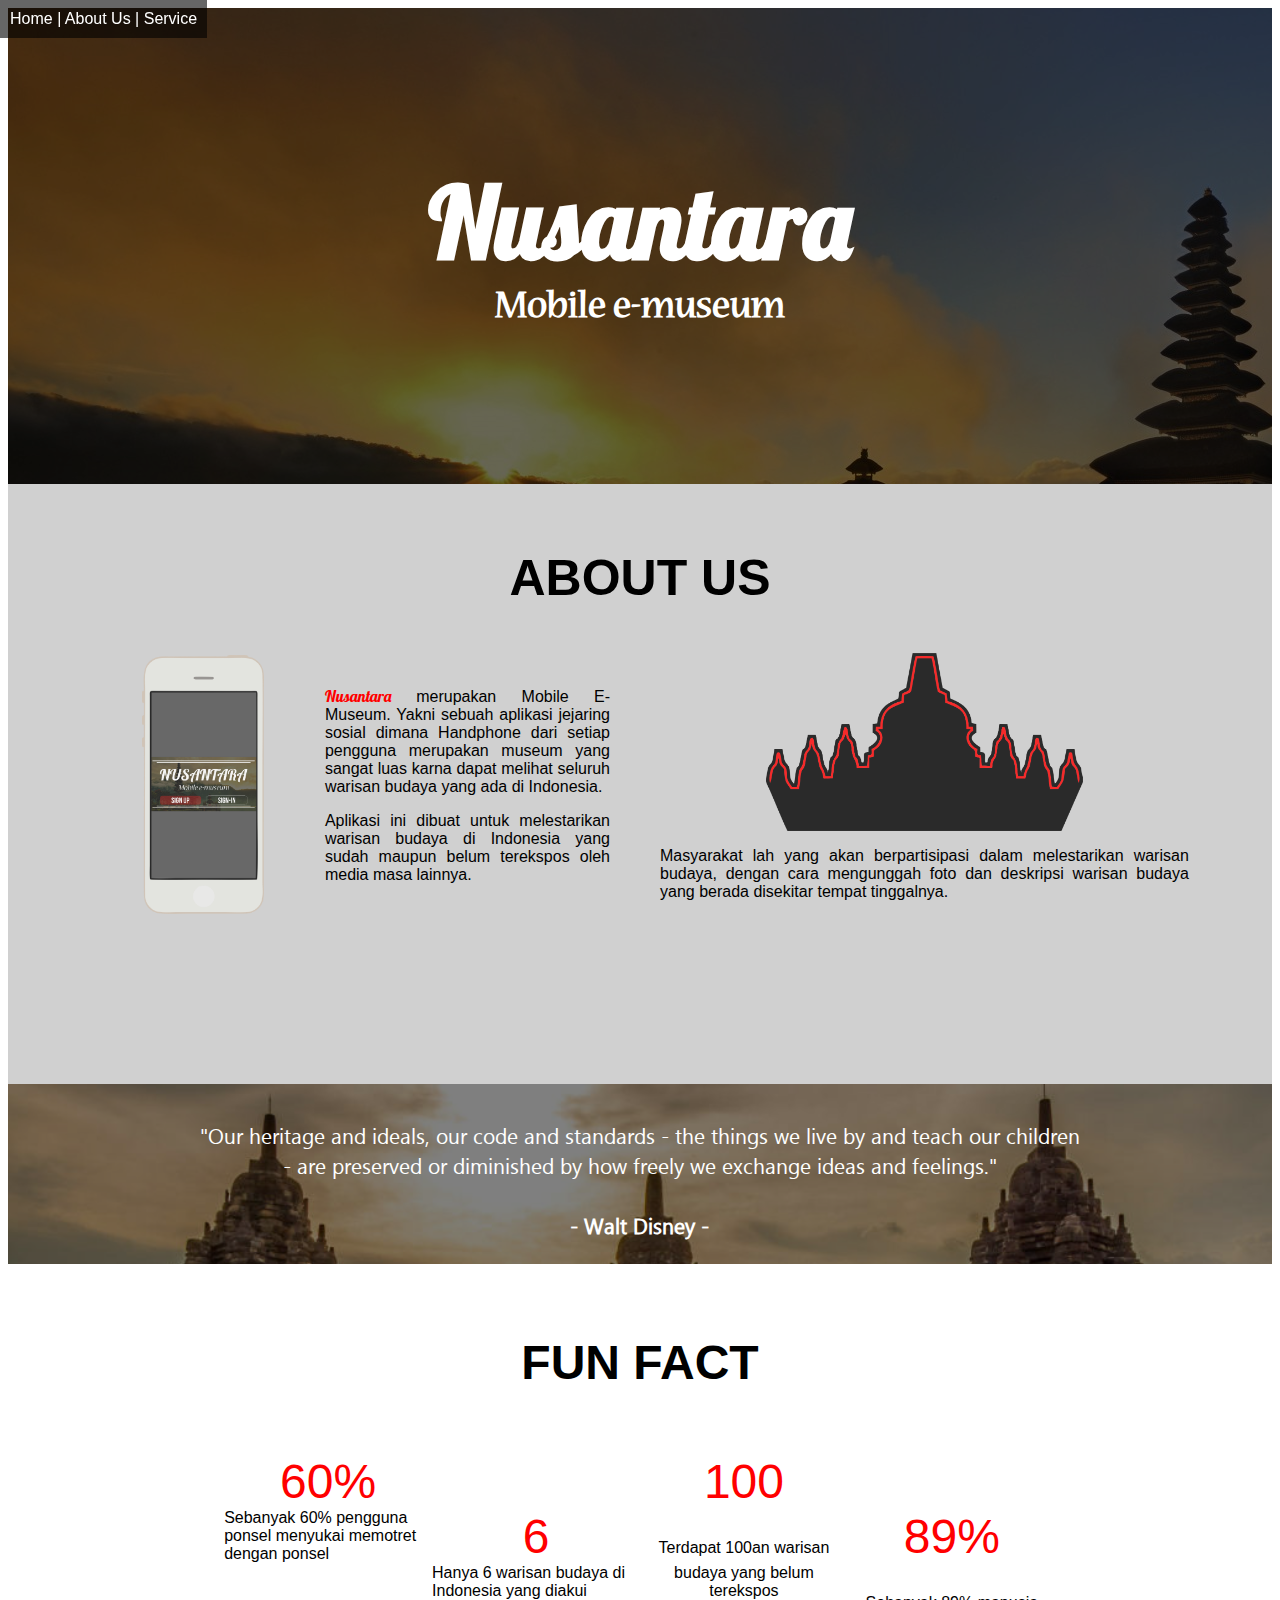
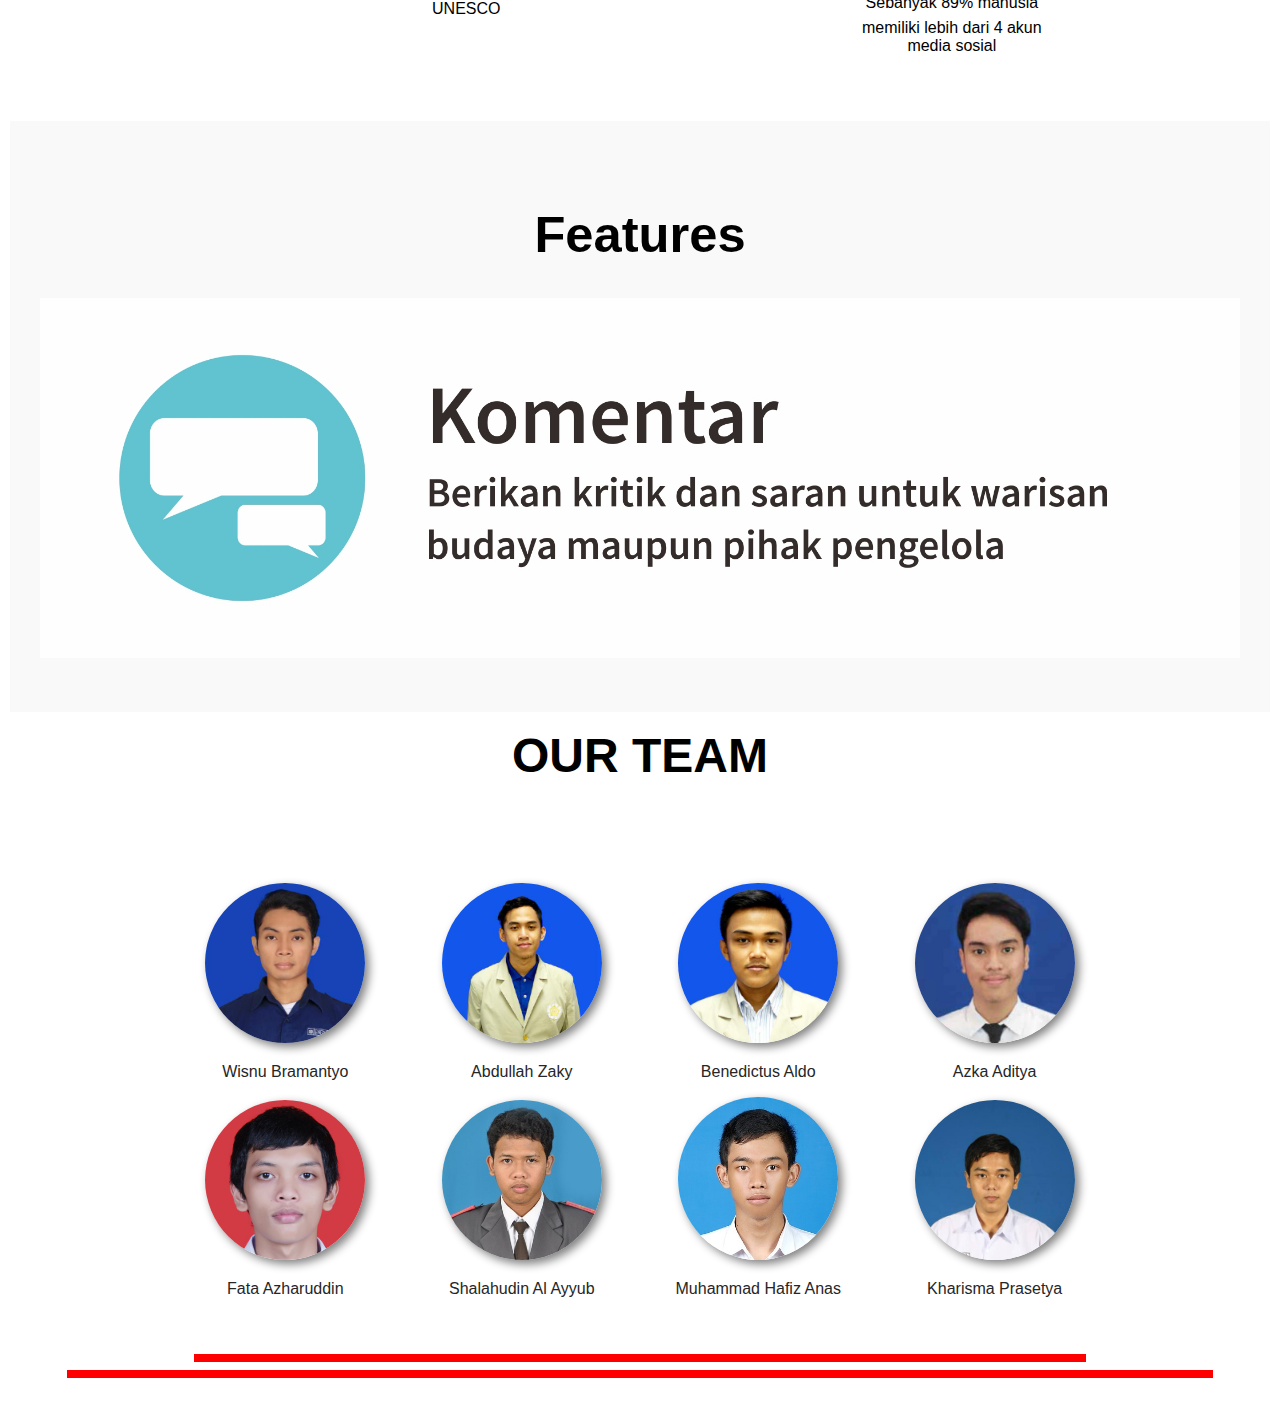
==== commit e704680e: "edit nama di profil" ====
--- a/index.html
+++ b/index.html
@@ -130,36 +130,36 @@
                <ul align="center">
                    <li>
                        <a href="https://github.com/WisnuBramantyo"><img id="profil"      src="data/images/wb.jpg" alt="Wisnu Bramantyo"></a>
-                       <p><a href="https://github.com/WisnuBramantyo">Wisnu Bramantyo</a></p>
+                       <p><a id="fontProfil" href="https://github.com/WisnuBramantyo">Wisnu Bramantyo</a></p>
                    </li>
                    <li>
                        <a href="https://github.com/abdullahzaky"><img id="profil" src="data/images/zaky.jpg" alt="Abdullah Zaky"></a>
-                       <p><a href="https://github.com/abdullahzaky">Abdullah Zaky</a></p>
+                       <p><a id="fontProfil" href="https://github.com/abdullahzaky">Abdullah Zaky</a></p>
                    </li>
                    <li>
                        <a href="https://github.com/benedictusaldo"><img id="profil" src="data/images/aldo.jpg" alt="Benedictus Aldo"></a>
-                       <p><a href="https://github.com/benedictusaldo">Benedictus Aldo</a></p>
+                       <p><a id="fontProfil" href="https://github.com/benedictusaldo">Benedictus Aldo</a></p>
                    </li>
                    <li>
                        <a href="https://github.com/azkaaditya"><img id="profil" src="data/images/azka.jpg" alt="Azka Aditya"></a>
-                       <p><a href="https://github.com/azkaaditya">Azka Aditya</a></p>
+                       <p><a id="fontProfil" href="https://github.com/azkaaditya">Azka Aditya</a></p>
                    </li>
 
                    <li>
                        <a href="https://github.com/azhargen"><img id="profil" src="data/images/fata.jpg" alt="Fata Azharudin"></a>
-                       <p><a href="https://github.com/azhargen">Fata Azharuddin</a></p>
+                       <p><a id="fontProfil" href="https://github.com/azhargen">Fata Azharuddin</a></p>
                    </li>
                    <li>
                        <a href="https://github.com/ayub06"><img id="profil" src="data/images/ayub.jpg" alt="Shalahuddin Al Ayyub"></a>
-                       <p><a href="https://github.com/ayub06">Shalahudin Al Ayyub</a></p>
+                       <p><a id="fontProfil" href="https://github.com/ayub06">Shalahudin Al Ayyub</a></p>
                    </li>
                    <li>
                        <a href="https://github.com/anas16"><img id="profil" src="data/images/hafiz.jpg" alt="Muhammad Hafiz"></a>
-                       <p><a href="https://github.com/anas16">Muhammad Hafiz Anas</a></p>
+                       <p><a id="fontProfil" href="https://github.com/anas16">Muhammad Hafiz Anas</a></p>
                    </li>
                    <li>
                        <a href="https://github.com/KHARPRAS"><img id="profil"  src="data/images/kharisma.jpg" alt="Kharisma P"></a>
-                       <p><a href="https://github.com/KHARPRAS">Kharisma Prasetya</a></p>
+                       <p><a id="fontProfil" href="https://github.com/KHARPRAS">Kharisma Prasetya</a></p>
                    </li>
                </ul>
             </div>
--- a/data/style.css
+++ b/data/style.css
@@ -277,6 +277,7 @@
 }
 /*batas section 3*/
 
+/*---SECTION 5---*/
 #navbar {
   float: left;
   width: 50%;
@@ -336,7 +337,12 @@
 #fifth hr {
     border: 4px solid red;
 }
-
+#fifth #fontProfil {
+    color:#262626;
+}
+#fifth #fontProfil:hover{
+    color:#3366cc;
+}
 #pendek {
     width: 70%;
 }
@@ -353,4 +359,5 @@
     transform: scale(1.2);
     opacity: 1;
     filter: alpha(opacity=100);
-  }+  }
+/*---BATAS SECTION 5---*/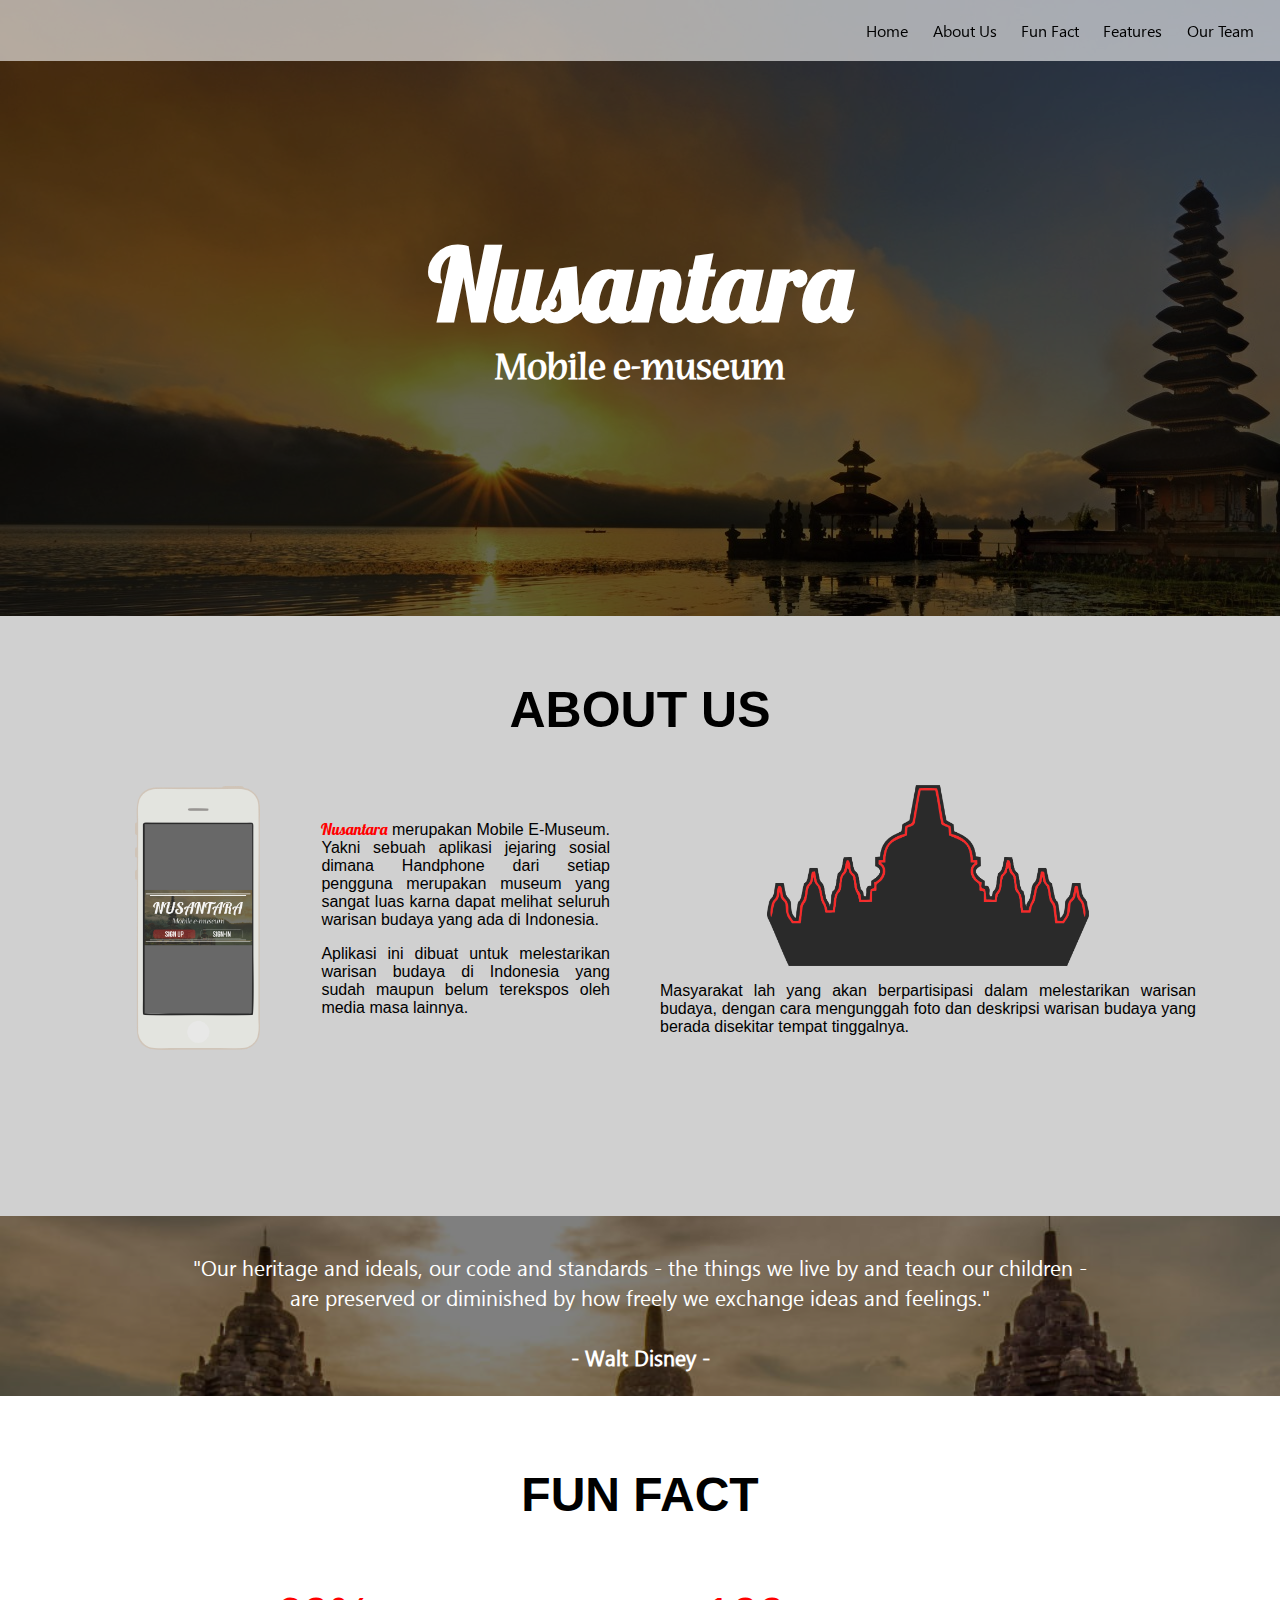
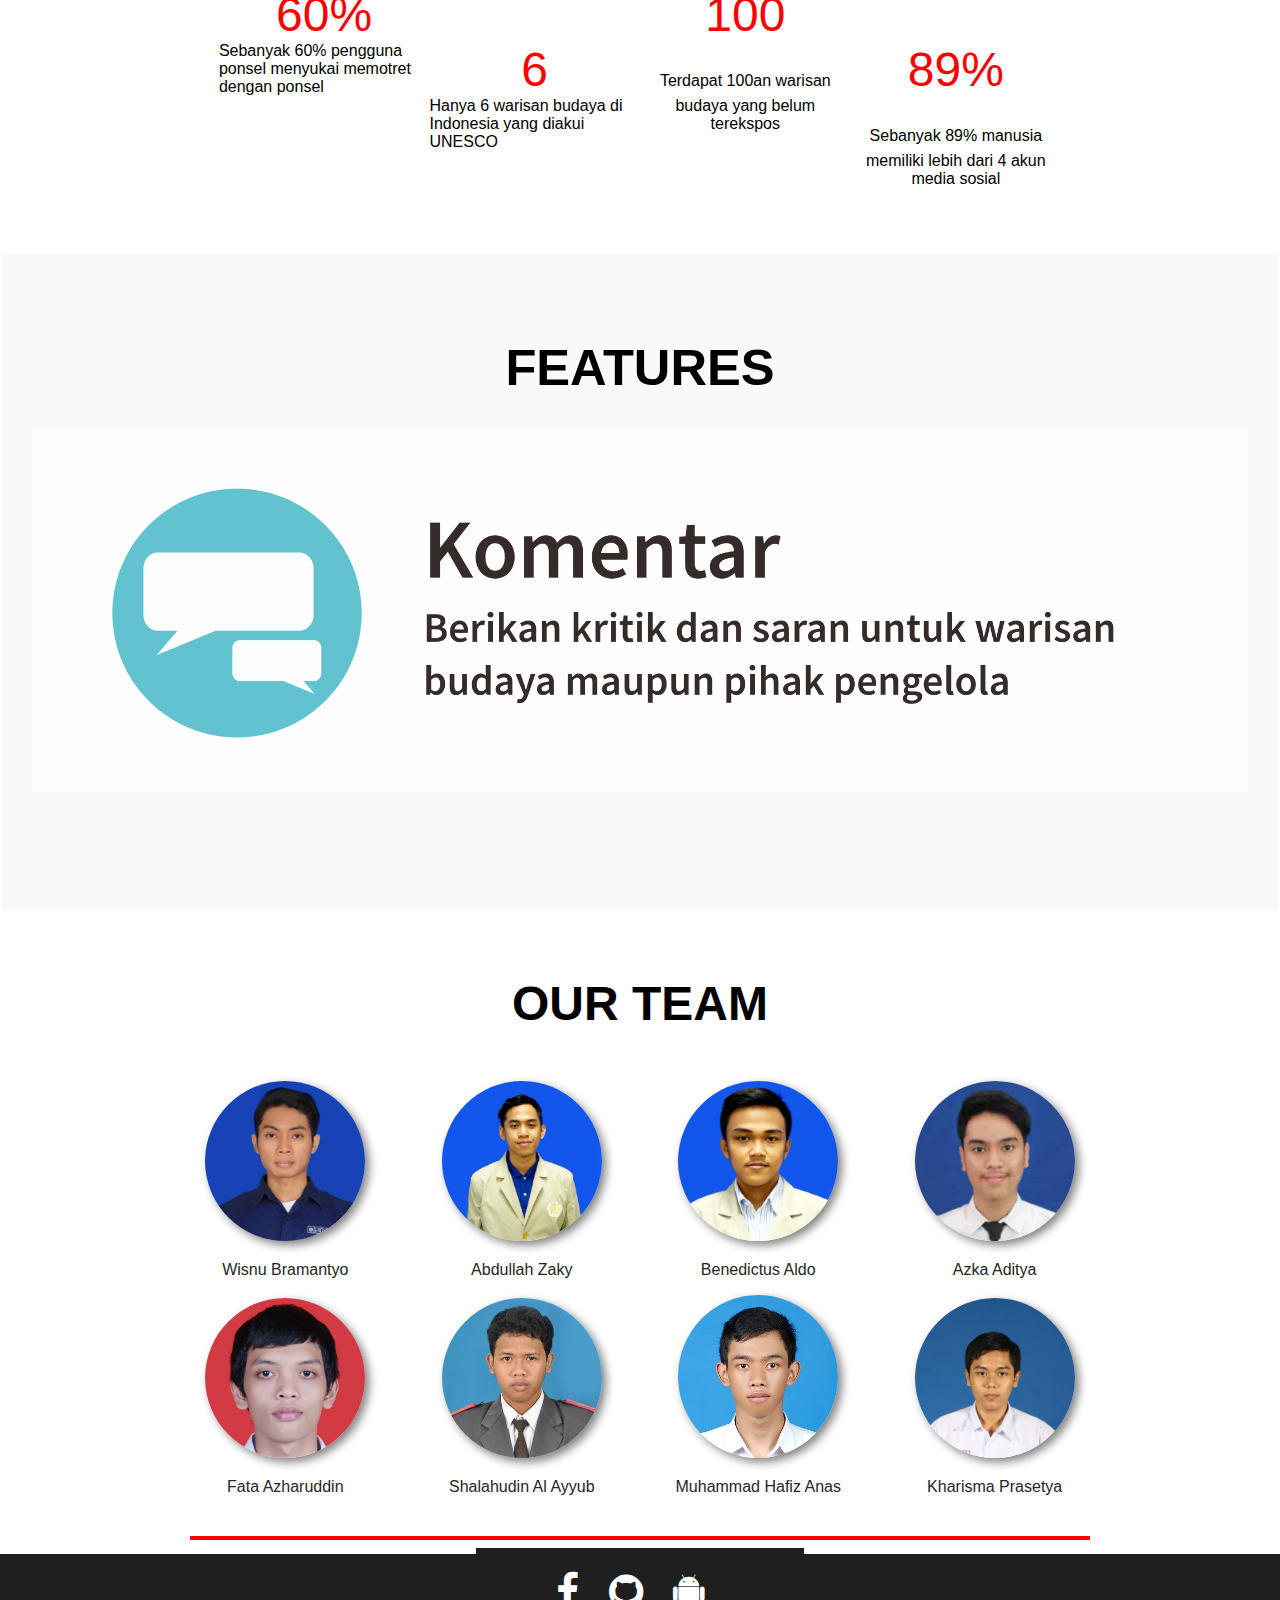
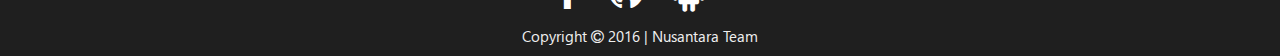
==== commit a4f15089: "edit lagi bagian yang ke-revert" ====
--- a/index.html
+++ b/index.html
@@ -3,7 +3,8 @@
     <head>
         <title>Nusantara Team</title>
         <link rel="stylesheet" href="data/style.css">
-		<link rel="stylesheet" href="data/slider/csss_engine1/style.css">
+        <link rel="stylesheet" href="data/slider/csss_engine1/style.css">
+        <link rel="stylesheet" href="https://maxcdn.bootstrapcdn.com/font-awesome/4.5.0/css/font-awesome.min.css">
     </head>
 
     <body>
@@ -11,11 +12,17 @@
         <div id="first" class="section">
             <div class="content">
                 <!--iframe width="100%" height="315" src="https://d3ayydt2uw0nfl.cloudfront.net/video/homepage/hero_videos_2.webm" frameborder="0" allowfullscreen></iframe>-->
-                <nav>
-                    <a href="#first">Home</a><span> | </span>
-                    <a href="#about">About Us</a><span> | </span>
-                    <a href="#service">Service</a>
-                </nav>
+                <div id="navigation">
+                    <nav>
+                        <ul>
+                            <li><a href="#first">Home</a></li>
+                            <li><a href="#about">About Us</a></li>
+                            <li><a href="#third">Fun Fact</a></li>
+                            <li><a href="#fourth">Features</a></li>
+                            <li><a href="#fifth">Our Team</a></li>
+                        </ul>
+                    </nav>
+                </div>
                 <h1>Nusantara</h1>
                 <h2>Mobile e-museum</h2>
             </div>
@@ -59,27 +66,26 @@
         <div id="third" class="section">
             <div class="content">
                 <h1><font size="15"><center>FUN FACT</center></font></h1>
-                 <div class="wrap">
-    <div class="section3">
+                <div class="wrap">
+                    <div class="section3">
 
-    <div class="kolom1"><p><font size="10"><center><span style="color:red;">60%</span></center></font>Sebanyak 60% pengguna ponsel menyukai memotret dengan ponsel</p></div>
+                    <div class="kolom1"><p><font size="10"><center><span style="color:red;">60%</span></center></font>Sebanyak 60% pengguna ponsel menyukai memotret dengan ponsel</p></div>
 
-    <div class="kolom2"><p><font size="10"><center><span style="color:red;"><br>6</span></center></font>Hanya 6 warisan budaya di Indonesia yang diakui UNESCO</p></div>
+                    <div class="kolom2"><p><font size="10"><center><span style="color:red;"><br>6</span></center></font>Hanya 6 warisan budaya di Indonesia yang diakui UNESCO</p></div>
 
-    <div class="kolom3"><p><font size="10"><center><span style="color:red;">100</span><center></font>Terdapat 100an warisan budaya yang belum terekspos</p></div>
+                    <div class="kolom3"><p><font size="10"><center><span style="color:red;">100</span><center></font>Terdapat 100an warisan budaya yang belum terekspos</p></div>
 
-    <div class="kolom4"><p><font size="10"><center><span style="color:red;"><br>89%</span><center></font>Sebanyak 89% manusia memiliki lebih dari 4 akun media sosial</p></div>
-    </div>
-      </div>
-
-       </div>
+                    <div class="kolom4"><p><font size="10"><center><span style="color:red;"><br>89%</span><center></font>Sebanyak 89% manusia memiliki lebih dari 4 akun media sosial</p></div>
+                        
+                    </div>
+                </div>
+            </div>
         </div>
 
         <!--Bagian keempat DETAIL LAYANAN yang bikin Hafiz-->
         <div id="fourth" class="section">
-            <div class="content" style="width: 95%; background-color: #f9f9f9">
-			<div id="slider">
-                <h1 style="text-align: center; color: black; font-size: 38pt">Features</h1>
+            <div class="content">
+                <h1>FEATURES</h1>
 
                 <div class="csslider1 autoplay ">
                 <input name="cs_anchor1" id="cs_slide1_0" class="cs_anchor slide" type="radio">
@@ -118,7 +124,6 @@
                     <label class="num3" for="cs_slide1_3"><span><i></i><b></b></span></label>
                 </div>
                 </div>
-            </div>
 			</div>
         </div>
 
@@ -166,5 +171,18 @@
             <hr id="pendek">
             <hr id="panjang">
         </div>
+
+        <div class="footer">
+          <div class="container">
+            <div id="media-social">
+              <a href="https://facebook.com"><i class="fa fa-facebook-f"></i></a>
+              <a href="https://github.com/abdullahzaky/KelompokD_Nusantara"><i class="fa fa-github"></i></a>
+              <a href="https://play.google.com/store?hl=en"><i class="fa fa-android"></i></a>
+            </div>
+            <div id="copyright">
+              <span>Copyright <i class="fa fa-copyright"></i> 2016 | Nusantara Team</span>
+            </div>
+          </div>
+        </div>
     </body>
 </html>
--- a/data/style.css
+++ b/data/style.css
@@ -17,11 +17,7 @@
 
 body{
     scroll-behavior: smooth;
-<<<<<<< HEAD
-    background-color: black;
-=======
     background-color: white;
->>>>>>> 1539a79532998157c9870bac5f1cb77e7882aad6
     margin: 0;
 }
 
@@ -30,23 +26,13 @@
     height: inherit;
     font-family: "Helvetica Neue", Helvetica, Arial, sans-serif;
     font-size: 16px;
-<<<<<<< HEAD
-     color: white;
-=======
-     color: black;
-<<<<<<< HEAD
->>>>>>> 1539a79532998157c9870bac5f1cb77e7882aad6
-    border: 3px solid #73AD21;
-=======
-    /*border: 3px solid #73AD21;*/
->>>>>>> origin/master
+    color: black;
     transition: 1000ms;
 }
 
 .content {
     margin: auto;
     width: 70%;
-    /*border: 3px solid blue;*/
     padding: 30px;
     padding-top: 50px;
     padding-bottom: 50px
@@ -70,8 +56,8 @@
     color: white;
     width: 100%;
     padding: 0px;
-    padding-top: 150px;
-    padding-bottom: 150px;
+    padding-top: 220px;
+    padding-bottom: 220px;
     transition: 1000ms;
     text-align: center;
 }
@@ -80,27 +66,57 @@
     background-color: rgba(0,0,0,0.6);
 }
 
-#first .content nav{
+#navigation{
+    width: 100%;
     left: 0;
     top: 0;
     z-index: 1;
     position: fixed;
-    background-color: rgba(0,0,0,0.6);
+    background-color: rgba(255,255,255,0.6);
+    padding-left: 400px;
+}
+
+#navigation nav,ul{
+    margin: 0;
+}
+
+#navigation nav ul li{
+    border: 0;
+    margin: 0;
+    transition: 1000ms;
+    display: inline-block;
     padding: 10px;
-}
-
-#first .content nav a{
+    padding-top: 20px;
+    padding-bottom: 20px;
     color: white;
     text-decoration: none;
-}
-
-#first .content nav a:hover{
+    font-family: SegoeUI;
+}
+
+
+
+/*#navigation li {
+    list-style: none;
+    display: inline-block;
+}*/
+
+#navigation nav ul li:hover{
+    background-color: black;
+}
+
+#navigation nav ul li:hover a{
     color: white;
-    text-decoration: underline;
-}
+}
+
+#navigation nav a{
+    text-decoration: none;
+    color: black;
+}
+
+
 #first .content h2{
     font-size: 40px;
-    margin:0;
+    margin: 0;
     font-family: NuevaStd;
 }
 
@@ -163,6 +179,7 @@
     margin: auto;
     opacity: 0.8;
     filter: alpha(opacity=80);
+    -webkit-transition: all 1.5s ease-in-out;
     transition: all 1.5s ease-in-out;
 }
 
@@ -174,9 +191,9 @@
 }
 
 #second #handphone:hover {
-    -ms-transform: scale(1.5);
-    -webkit-transform: scale(1.5);
-    transform: scale(1.5);
+    -ms-transform: scale(1.4);
+    -webkit-transform: scale(1.4);
+    transform: scale(1.4);
     opacity: 1;
     filter: alpha(opacity=100);
   }
@@ -277,6 +294,21 @@
 }
 /*batas section 3*/
 
+/*---SECTION 4---*/
+
+#fourth .content{
+	width: 95%;
+	background-color: #f9f9f9;
+	padding-bottom: 115px;
+}
+
+#fourth .content h1{
+	text-align: center; 
+	color: black; 
+	font-size: 38pt;
+}
+
+
 /*---SECTION 5---*/
 #navbar {
   float: left;
@@ -285,12 +317,13 @@
 
 #fifth {
     background-color: white;
-    padding-bottom: 16px;
+    padding-bottom: 0px;
 }
 
 #fifth .content{
     width: 80%;
     text-align: center;
+    margin-top: 50px;
     padding-top: 16px;
     padding-bottom: 16px;
 }
@@ -298,7 +331,7 @@
 #fifth h1 {
     font-size: 48px;
     margin: 0;
-    margin-bottom: 100px;
+    margin-bottom: 50px;
     color: black;
 }
 #fifth h2{
@@ -335,7 +368,6 @@
 }
 
 #fifth hr {
-    border: 4px solid red;
 }
 #fifth #fontProfil {
     color:#262626;
@@ -344,15 +376,19 @@
     color:#3366cc;
 }
 #pendek {
+    border: 2px solid red;
     width: 70%;
 }
 
 #panjang {
-    width: 90%;
-}
+    border: 4px solid #1f1f1f;
+    width: 25%;
+}
+
 .csslider1{
     z-index: 0;
 }
+
 #fifth #profil:hover {
     -ms-transform: scale(1.2);
     -webkit-transform: scale(1.2);
@@ -360,4 +396,72 @@
     opacity: 1;
     filter: alpha(opacity=100);
   }
-/*---BATAS SECTION 5---*/+/*---BATAS SECTION 5---*/
+
+/*FOOTER*/
+.footer {
+  padding: 0;
+  background-color: #1f1f1f;
+  margin-top: -10px;
+  padding-bottom: 10px;
+}
+
+.footer .container {
+  padding-top: 15px;
+}
+
+.footer #copyright {
+  font-size: 15px;
+  text-align: center;
+  font-family: SegoeUi, Helvetica, Arial, sans-serif;
+  color: #f0f0f0;
+}
+
+.footer #media-social {
+  font-size:40px;
+  text-align: center;
+  padding: 0;
+  margin-bottom: 10px;
+}
+
+.fa-facebook-f {
+  margin-right: 20px;
+  /*color: #3b5998;*/
+  color: #ffffff;
+  -webkit-transition: all 0.5s ease-in-out;
+  transition: all 0.5s ease-in-out;
+}
+
+.fa-facebook-f:hover {
+  -ms-transform: translateY(-15px);
+  -webkit-transform: translateY(-15px);
+  transform: translateY(-15px);
+}
+
+.fa-github {
+  margin-right: 20px;
+  /*color: #1f1f1f;*/
+  color: #ffffff;
+  -webkit-transition: all 0.5s ease-in-out;
+  transition: all 0.5s ease-in-out;
+}
+
+.fa-github:hover {
+  -ms-transform: translateY(-15px);
+  -webkit-transform: translateY(-15px);
+  transform: translateY(-15px);
+}
+
+.fa-android {
+  margin-right: 20px;
+  /*color: #A4C639;*/
+  color: #ffffff;
+  -webkit-transition: all 0.5s ease-in-out;
+  transition: all 0.5s ease-in-out;
+}
+
+.fa-android:hover {
+  -ms-transform: translateY(-15px);
+  -webkit-transform: translateY(-15px);
+  transform: translateY(-15px);
+}
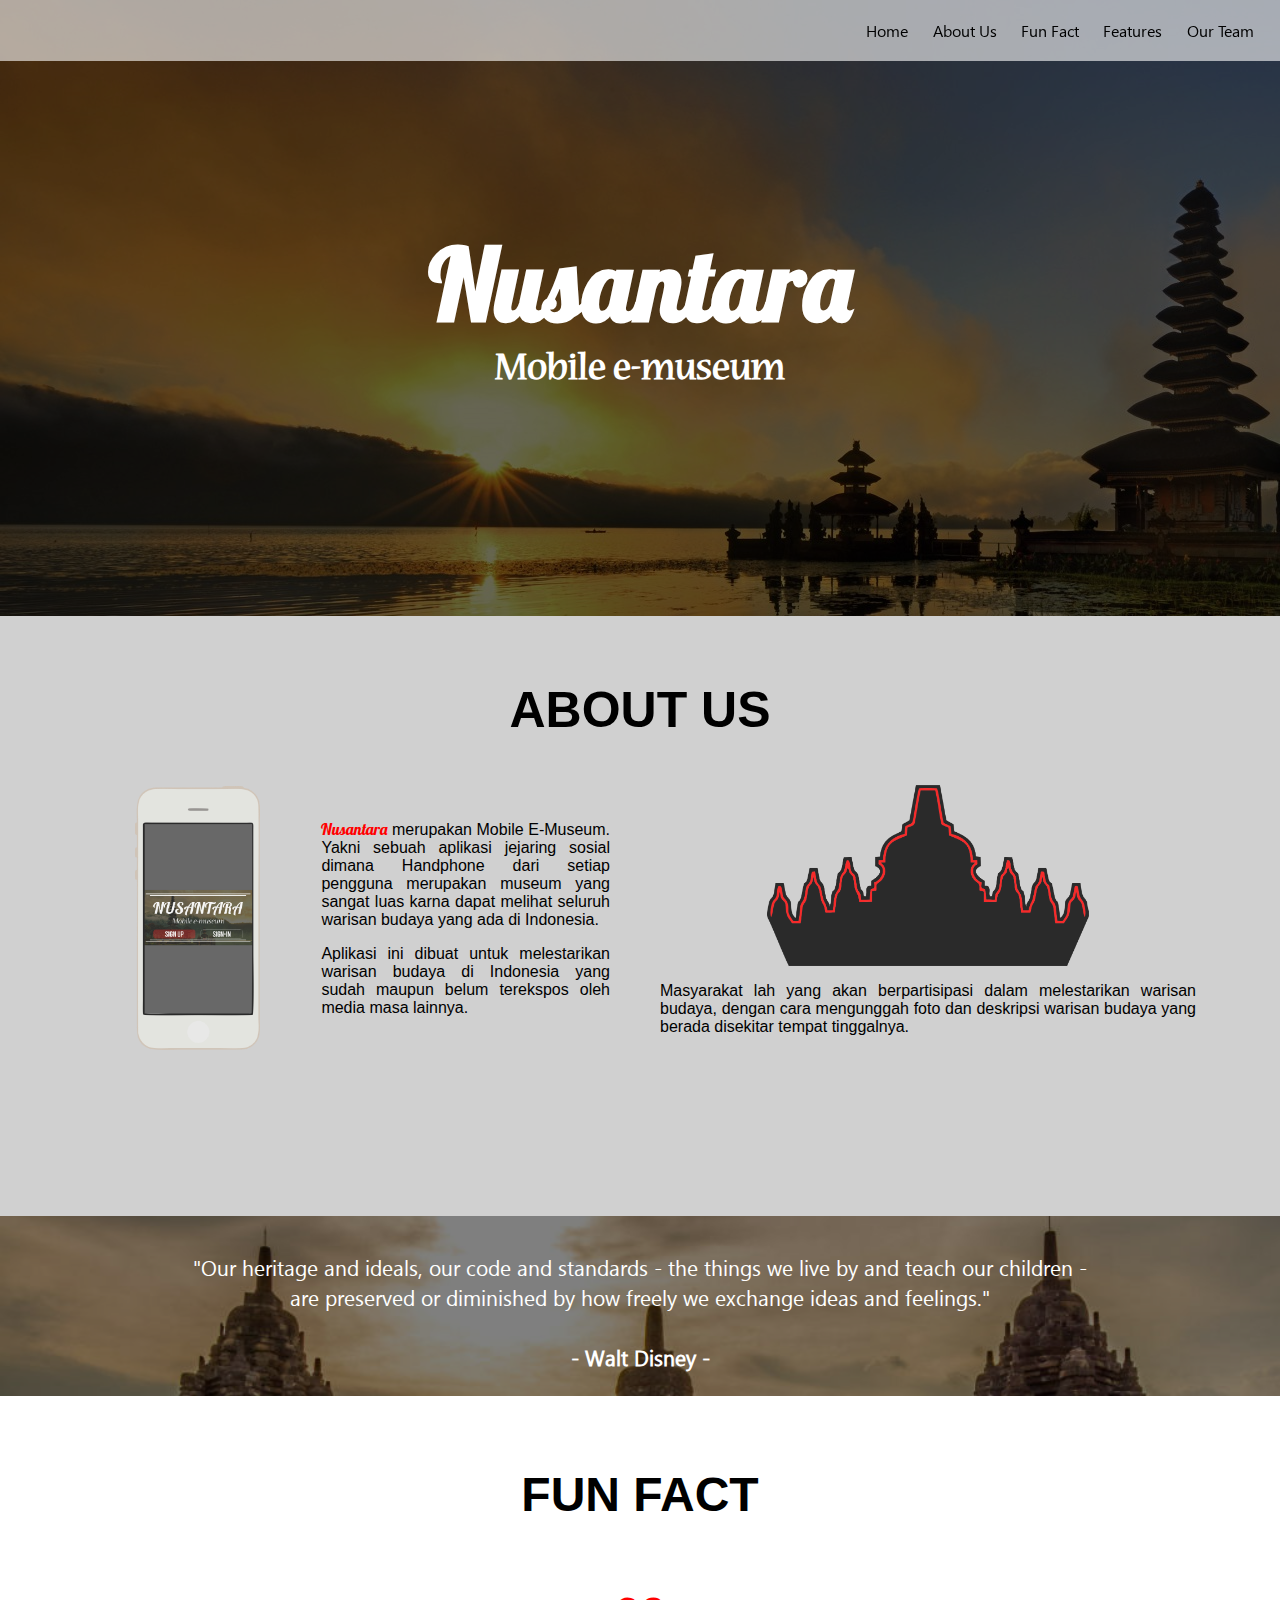
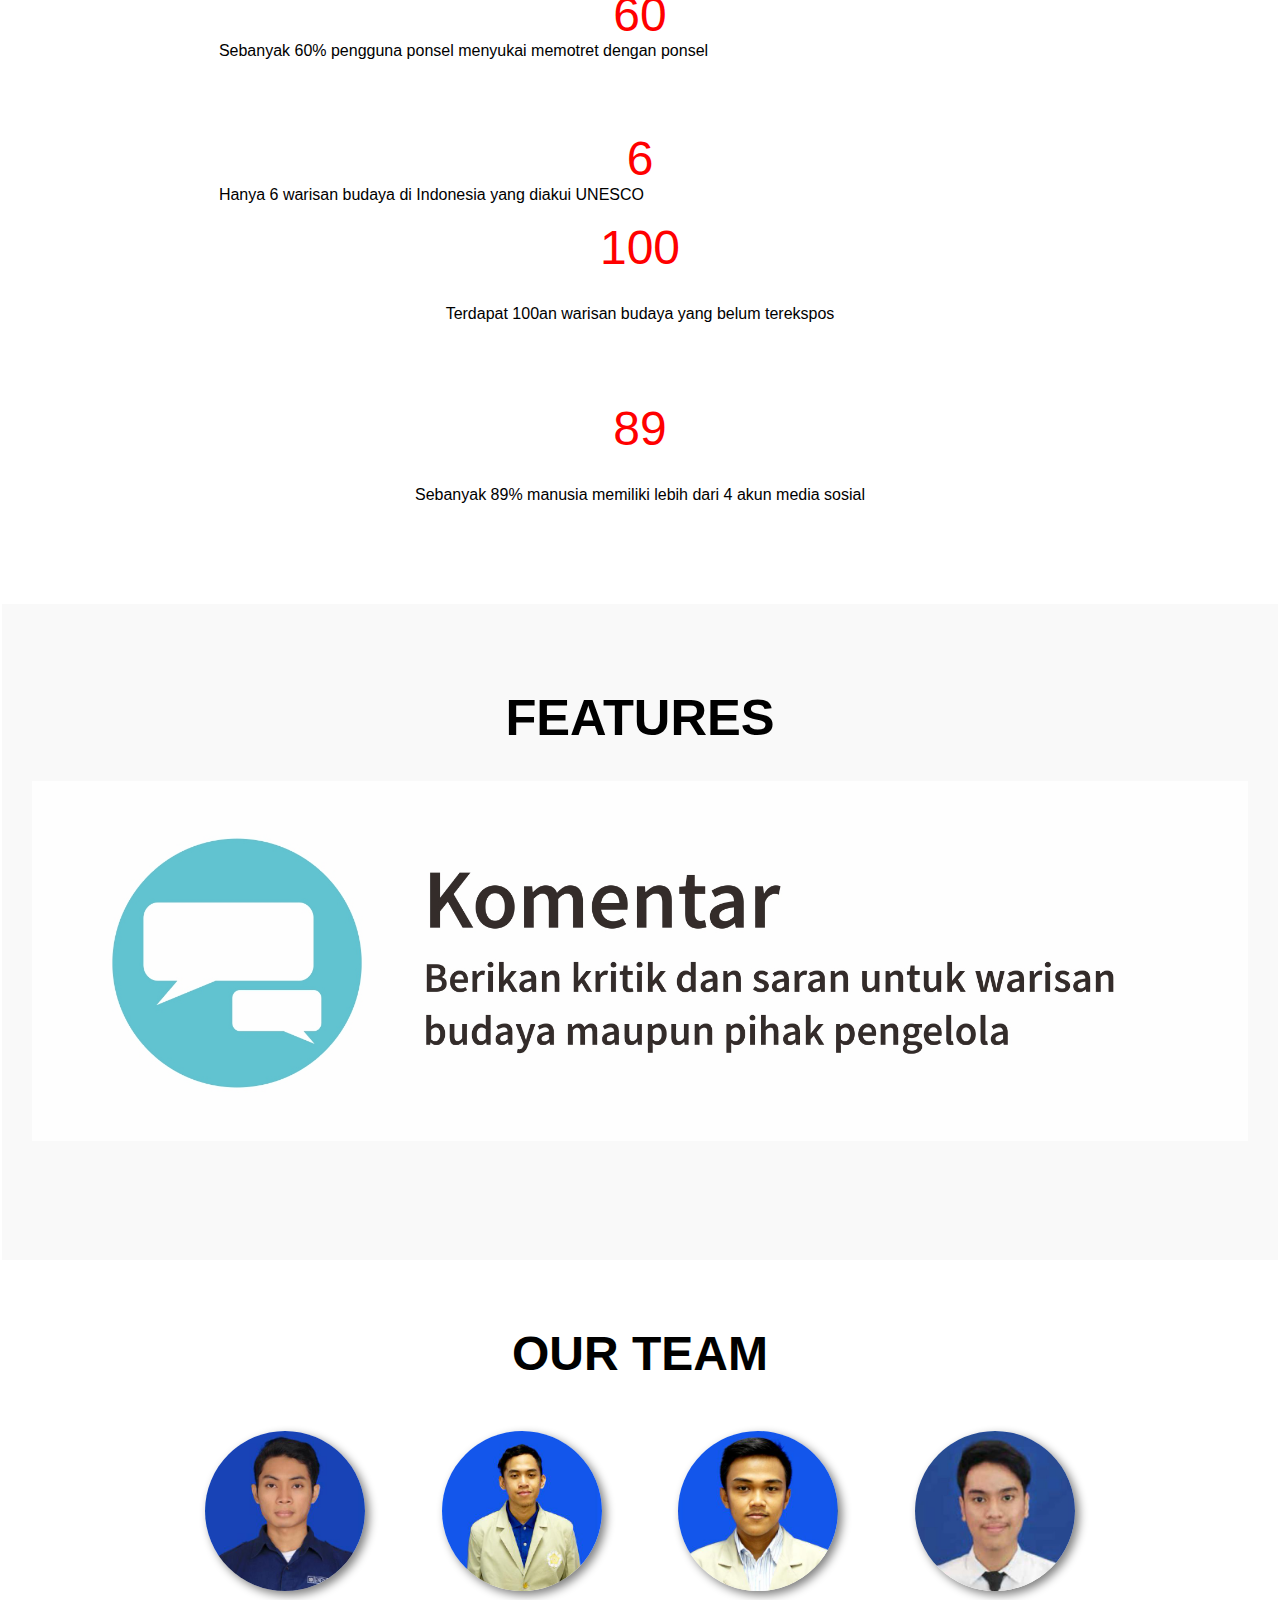
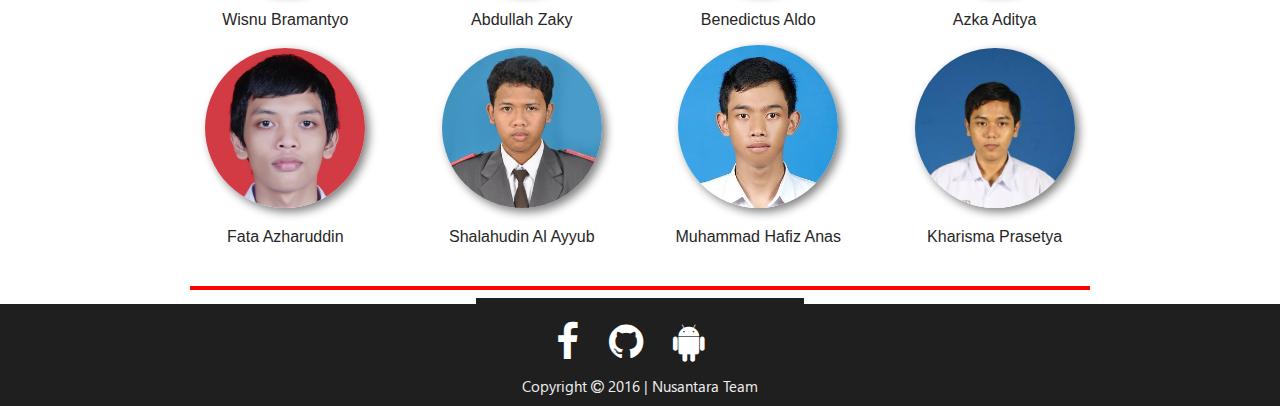
==== commit d9705415: "hapus ga kepake" ====
--- a/index.html
+++ b/index.html
@@ -5,13 +5,14 @@
         <link rel="stylesheet" href="data/style.css">
         <link rel="stylesheet" href="data/slider/csss_engine1/style.css">
         <link rel="stylesheet" href="https://maxcdn.bootstrapcdn.com/font-awesome/4.5.0/css/font-awesome.min.css">
+        <script src="https://ajax.googleapis.com/ajax/libs/jquery/1.12.0/jquery.min.js"></script>
+        <script src="my_jquery_functions.js"></script>
     </head>
 
     <body>
 		<!--Bagian Pertama yang bikin Azka Ayub JUDUL HEADER NUSANTARA-->
         <div id="first" class="section">
             <div class="content">
-                <!--iframe width="100%" height="315" src="https://d3ayydt2uw0nfl.cloudfront.net/video/homepage/hero_videos_2.webm" frameborder="0" allowfullscreen></iframe>-->
                 <div id="navigation">
                     <nav>
                         <ul>
@@ -69,14 +70,14 @@
                 <div class="wrap">
                     <div class="section3">
 
-                    <div class="kolom1"><p><font size="10"><center><span style="color:red;">60%</span></center></font>Sebanyak 60% pengguna ponsel menyukai memotret dengan ponsel</p></div>
+                    <div id="kolom1"><p><font size="10"><center><span class="count" style="color:red;">60</span></center></font>Sebanyak 60% pengguna ponsel menyukai memotret dengan ponsel</p></div>
 
-                    <div class="kolom2"><p><font size="10"><center><span style="color:red;"><br>6</span></center></font>Hanya 6 warisan budaya di Indonesia yang diakui UNESCO</p></div>
+                    <div id="kolom2"><p><font size="10"><center><span class="count" style="color:red;"><br>6</span></center></font>Hanya 6 warisan budaya di Indonesia yang diakui UNESCO</p></div>
 
-                    <div class="kolom3"><p><font size="10"><center><span style="color:red;">100</span><center></font>Terdapat 100an warisan budaya yang belum terekspos</p></div>
+                    <div id="kolom3"><p><font size="10"><center><span class="count" style="color:red;">100</span><center></font>Terdapat 100an warisan budaya yang belum terekspos</p></div>
 
-                    <div class="kolom4"><p><font size="10"><center><span style="color:red;"><br>89%</span><center></font>Sebanyak 89% manusia memiliki lebih dari 4 akun media sosial</p></div>
-                        
+                    <div id="kolom4"><p><font size="10"><center><span class="count" style="color:red;"><br>89</span><center></font>Sebanyak 89% manusia memiliki lebih dari 4 akun media sosial</p></div>
+
                     </div>
                 </div>
             </div>
@@ -184,5 +185,6 @@
             </div>
           </div>
         </div>
+        <a href="#" class="scrollToTop"></a>
     </body>
 </html>
--- a/data/style.css
+++ b/data/style.css
@@ -308,6 +308,7 @@
 	font-size: 38pt;
 }
 
+/*batas section 4*/
 
 /*---SECTION 5---*/
 #navbar {
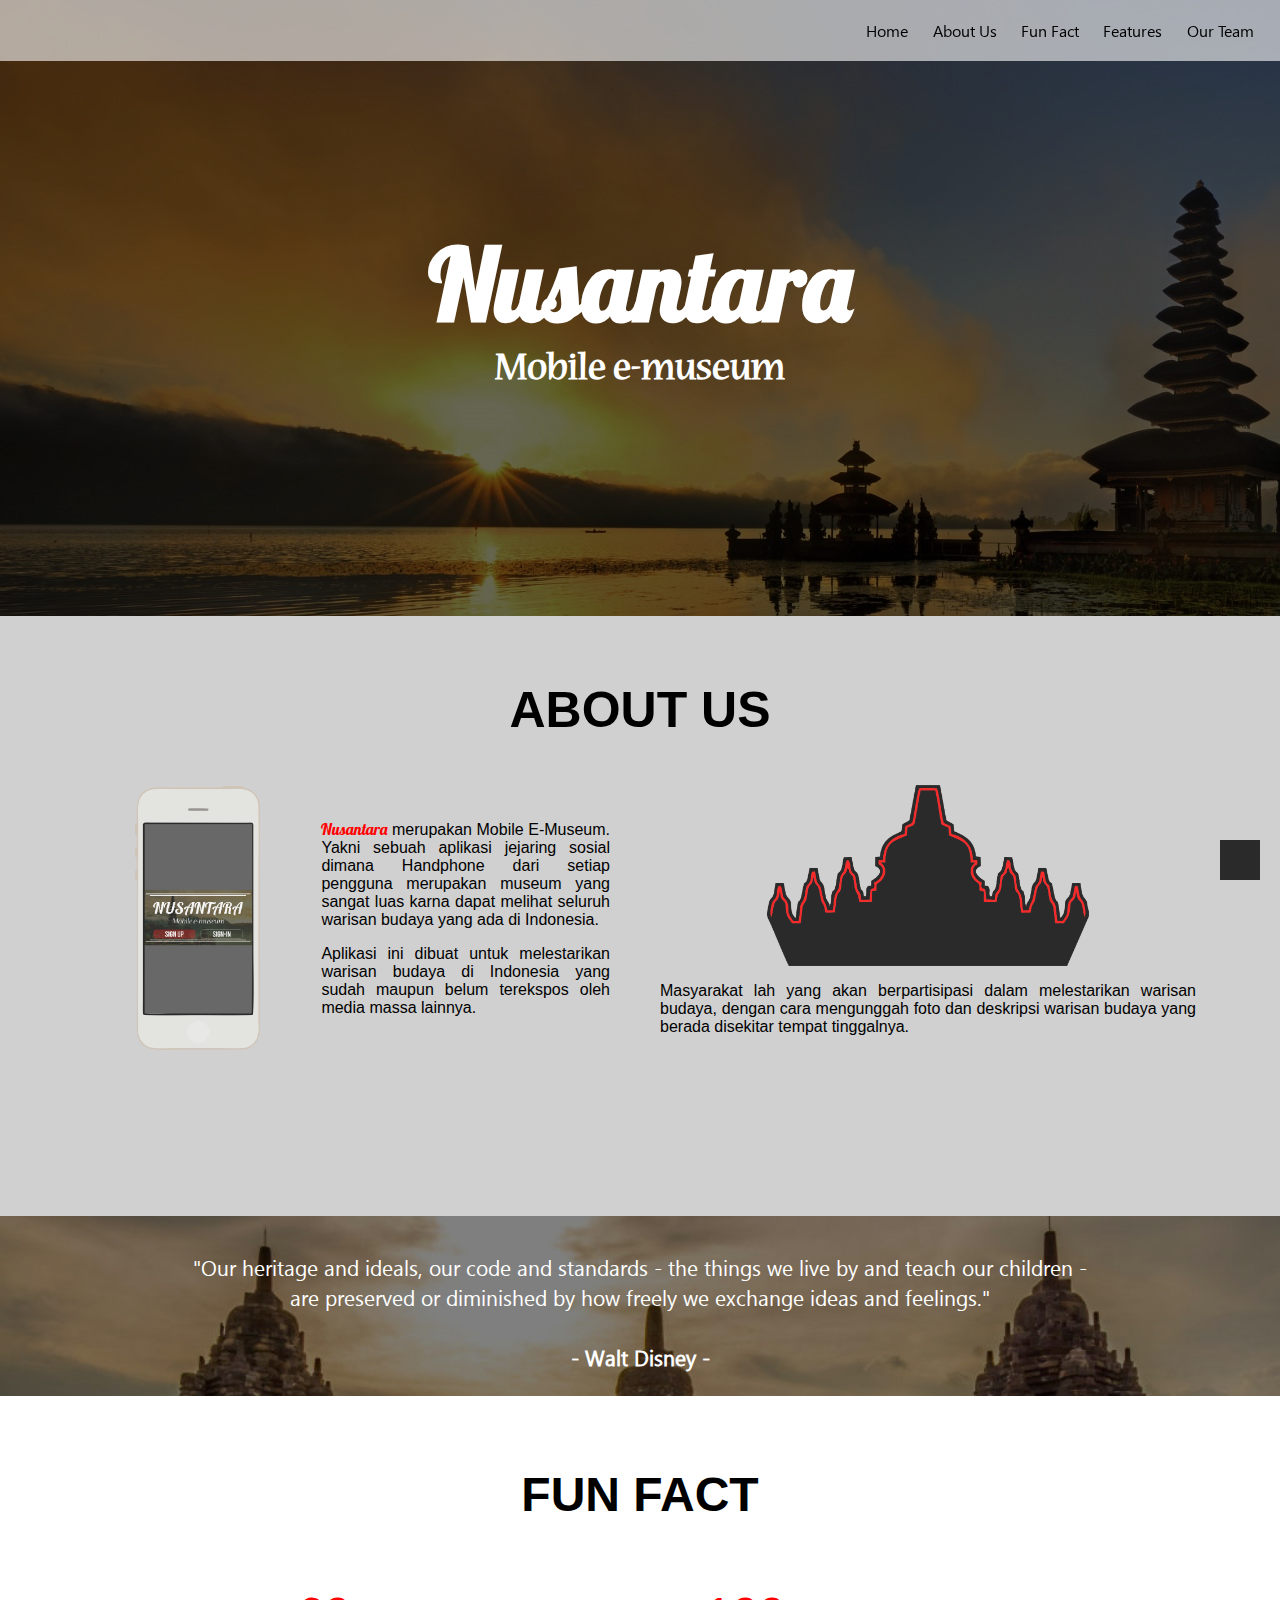
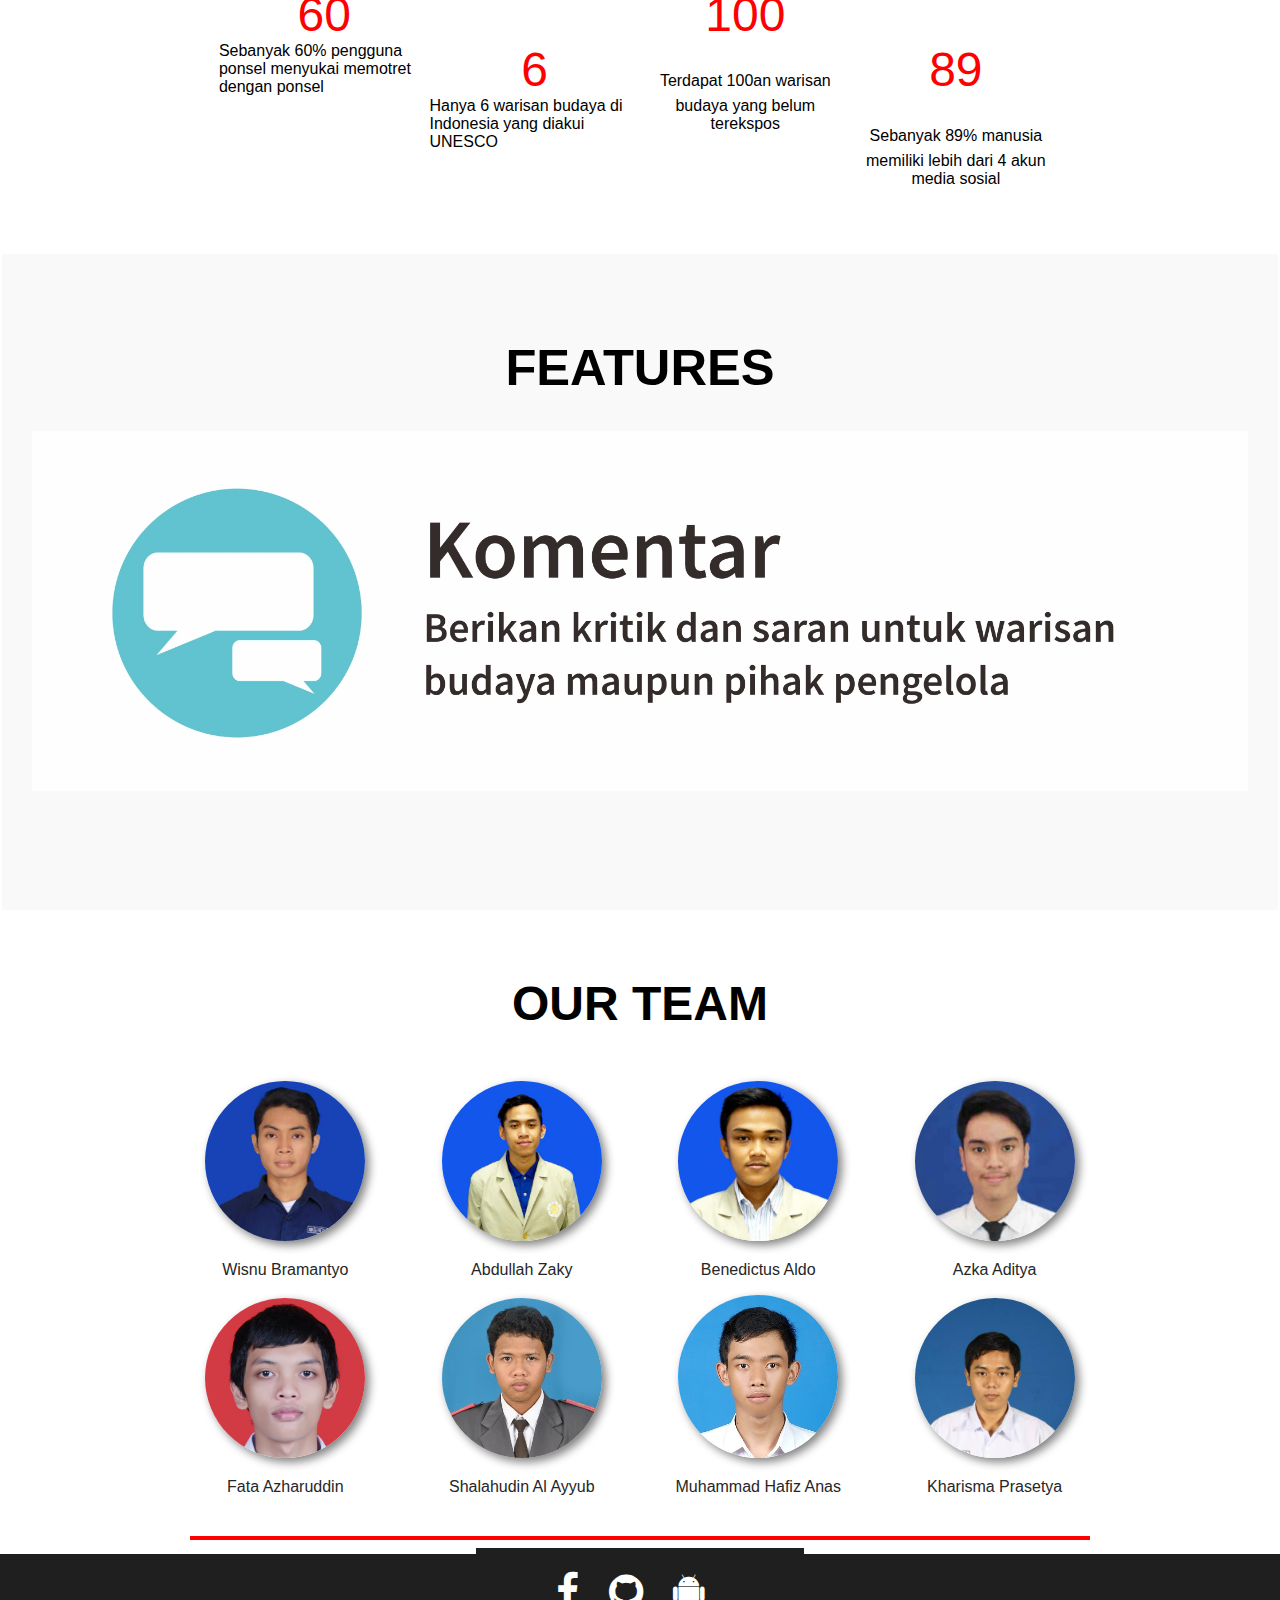
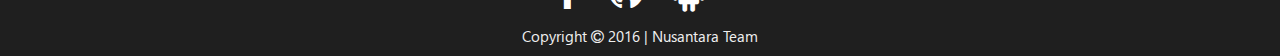
==== commit 126e2bb2: "benerin typo" ====
--- a/index.html
+++ b/index.html
@@ -39,7 +39,7 @@
                        <div class="col-md-2"><img id="handphone" src="data/images/Handphone.png" alt="Nusantara Phone"/></div>
                        <div class="col-md-4">
                          <p><span>Nusantara</span> merupakan Mobile E-Museum. Yakni sebuah aplikasi jejaring sosial dimana Handphone dari setiap pengguna merupakan museum yang sangat luas karna dapat melihat seluruh warisan budaya yang ada di Indonesia.</p>
-                         <p>Aplikasi ini dibuat untuk melestarikan warisan budaya di Indonesia yang sudah maupun belum terekspos oleh media masa lainnya.</p>
+                         <p>Aplikasi ini dibuat untuk melestarikan warisan budaya di Indonesia yang sudah maupun belum terekspos oleh media massa lainnya.</p>
                        </div>
                 </div>
                 <div class="col-md-6">
--- a/data/style.css
+++ b/data/style.css
@@ -27,7 +27,7 @@
     font-family: "Helvetica Neue", Helvetica, Arial, sans-serif;
     font-size: 16px;
     color: black;
-    transition: 1000ms;
+    transition: 800ms;
 }
 
 .content {
@@ -269,25 +269,30 @@
     padding-bottom: 3%;
     color: black;
 }
-.kolom1 {
+
+.section3 #kolom4 p{
+  color: red;
+}
+
+#kolom1{
     float:left;
     width: 25%;
     height: 200%;
 }
 
-.kolom2{
+#kolom2{
     float:left;
     width: 25%;
     height:200%;
 }
 
-.kolom3{
+#kolom3{
     float: left;
     height: 200%;
     width: 25%;
 }
 
-.kolom4{
+#kolom4{
     float: left;
     height: 200%;
     width: 25%;
@@ -303,8 +308,8 @@
 }
 
 #fourth .content h1{
-	text-align: center; 
-	color: black; 
+	text-align: center;
+	color: black;
 	font-size: 38pt;
 }
 
@@ -466,3 +471,19 @@
   -webkit-transform: translateY(-15px);
   transform: translateY(-15px);
 }
+
+.scrollToTop{
+  display: inline-block;
+  height: 40px;
+  width: 40px;
+  position: fixed;
+  bottom: 20px;
+  right: 20px;
+  overflow: hidden;
+  text-indent: 100%;
+  white-space: nowrap;
+  background: rgba(0, 0, 0, 0.8) url('images/cd-top-arrow.svg') no-repeat center 50%;
+}
+.scrollToTop:hover{
+	text-decoration:none;
+}
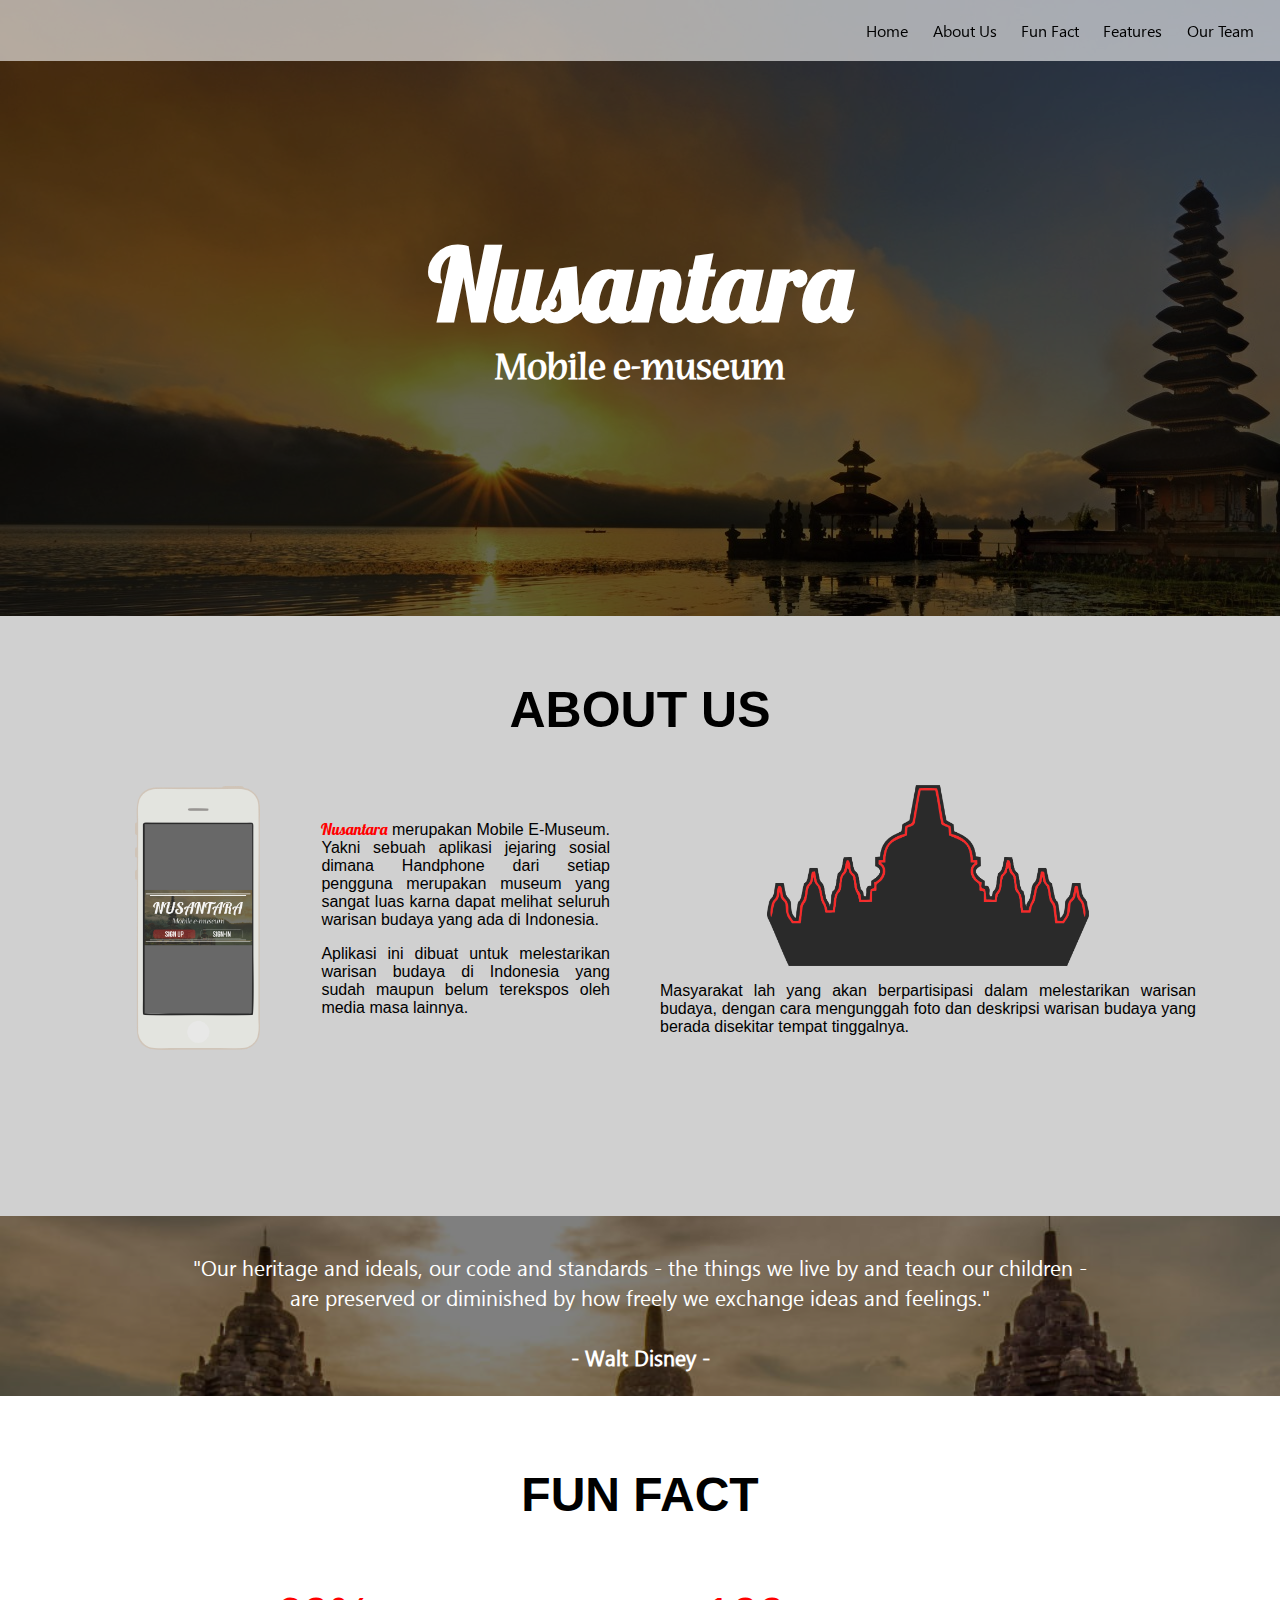
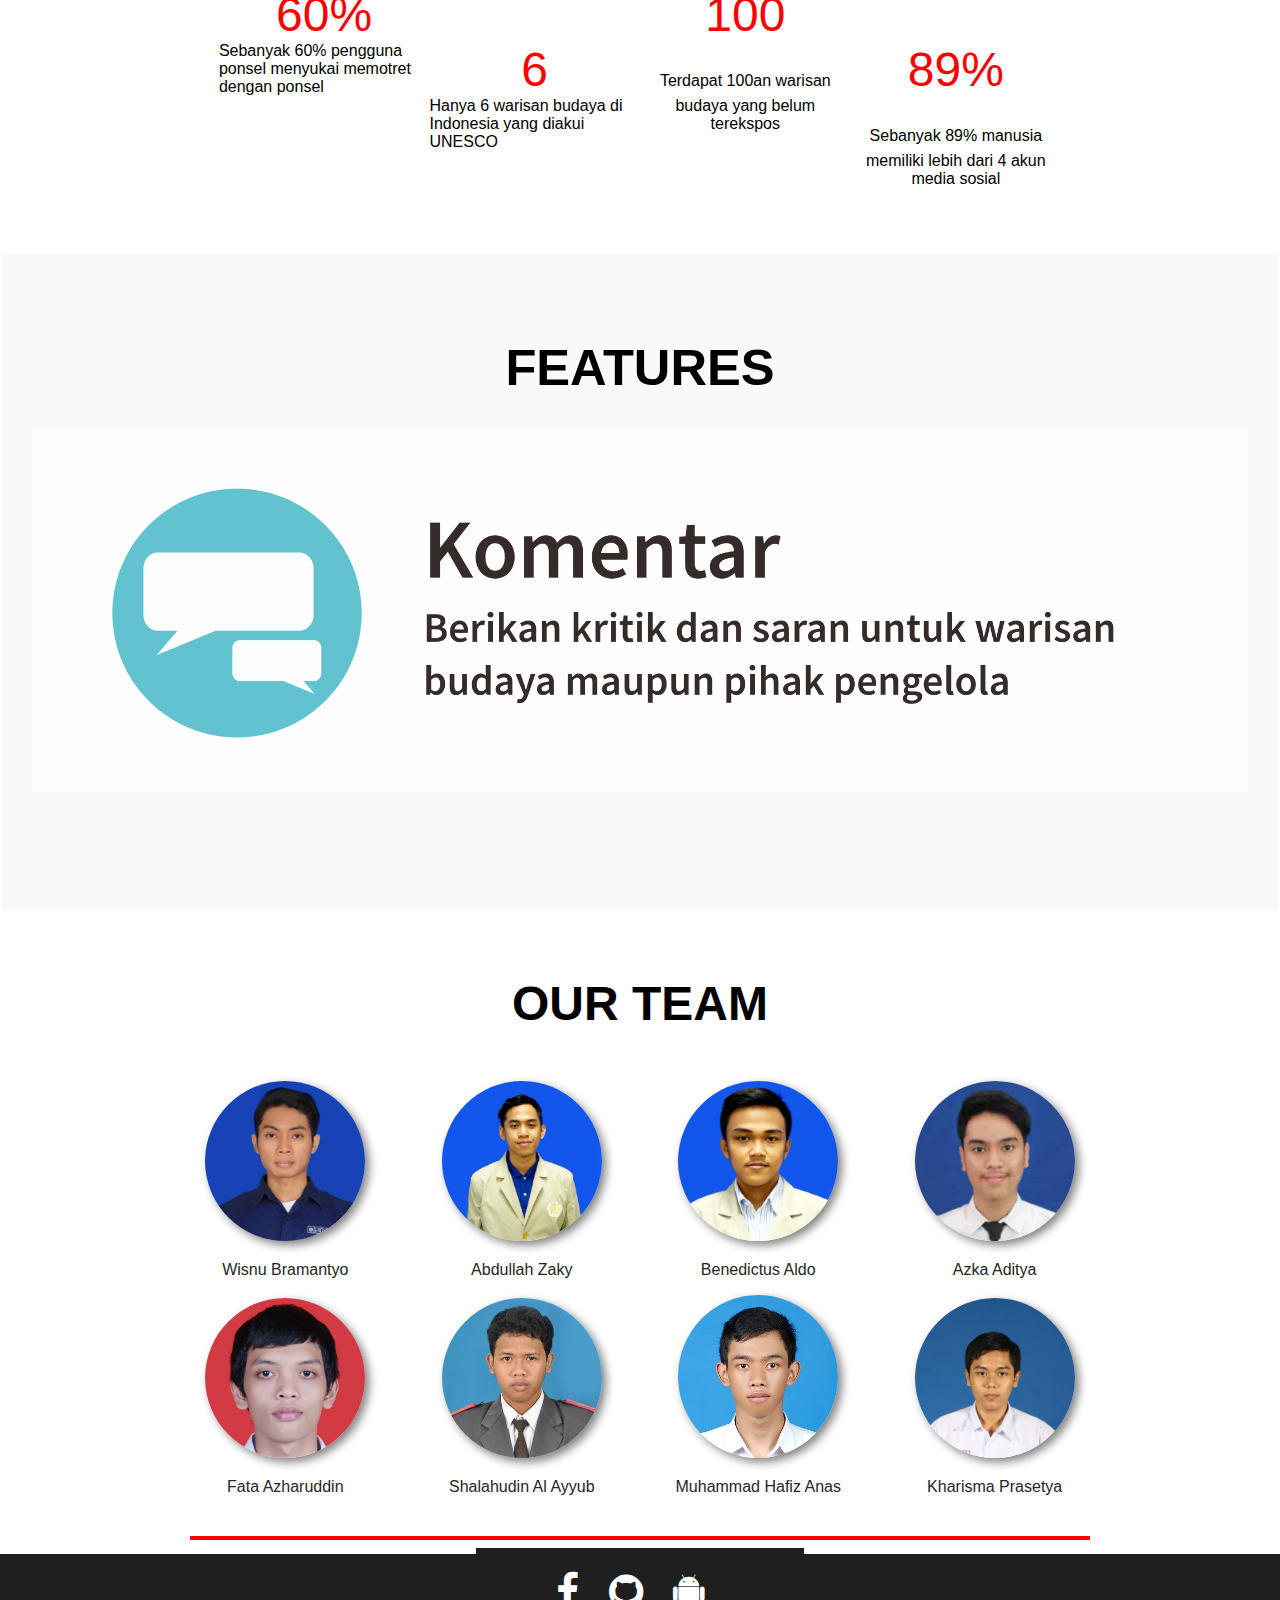
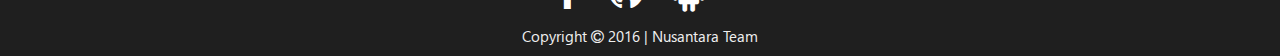
==== commit a4094a57: "Merge remote-tracking branch 'refs/remotes/origin/master' into About-Us" ====
--- a/index.html
+++ b/index.html
@@ -5,14 +5,13 @@
         <link rel="stylesheet" href="data/style.css">
         <link rel="stylesheet" href="data/slider/csss_engine1/style.css">
         <link rel="stylesheet" href="https://maxcdn.bootstrapcdn.com/font-awesome/4.5.0/css/font-awesome.min.css">
-        <script src="https://ajax.googleapis.com/ajax/libs/jquery/1.12.0/jquery.min.js"></script>
-        <script src="my_jquery_functions.js"></script>
     </head>
 
     <body>
 		<!--Bagian Pertama yang bikin Azka Ayub JUDUL HEADER NUSANTARA-->
         <div id="first" class="section">
             <div class="content">
+                <!--iframe width="100%" height="315" src="https://d3ayydt2uw0nfl.cloudfront.net/video/homepage/hero_videos_2.webm" frameborder="0" allowfullscreen></iframe>-->
                 <div id="navigation">
                     <nav>
                         <ul>
@@ -39,7 +38,7 @@
                        <div class="col-md-2"><img id="handphone" src="data/images/Handphone.png" alt="Nusantara Phone"/></div>
                        <div class="col-md-4">
                          <p><span>Nusantara</span> merupakan Mobile E-Museum. Yakni sebuah aplikasi jejaring sosial dimana Handphone dari setiap pengguna merupakan museum yang sangat luas karna dapat melihat seluruh warisan budaya yang ada di Indonesia.</p>
-                         <p>Aplikasi ini dibuat untuk melestarikan warisan budaya di Indonesia yang sudah maupun belum terekspos oleh media massa lainnya.</p>
+                         <p>Aplikasi ini dibuat untuk melestarikan warisan budaya di Indonesia yang sudah maupun belum terekspos oleh media masa lainnya.</p>
                        </div>
                 </div>
                 <div class="col-md-6">
@@ -70,14 +69,14 @@
                 <div class="wrap">
                     <div class="section3">
 
-                    <div id="kolom1"><p><font size="10"><center><span class="count" style="color:red;">60</span></center></font>Sebanyak 60% pengguna ponsel menyukai memotret dengan ponsel</p></div>
+                    <div class="kolom1"><p><font size="10"><center><span style="color:red;">60%</span></center></font>Sebanyak 60% pengguna ponsel menyukai memotret dengan ponsel</p></div>
 
-                    <div id="kolom2"><p><font size="10"><center><span class="count" style="color:red;"><br>6</span></center></font>Hanya 6 warisan budaya di Indonesia yang diakui UNESCO</p></div>
+                    <div class="kolom2"><p><font size="10"><center><span style="color:red;"><br>6</span></center></font>Hanya 6 warisan budaya di Indonesia yang diakui UNESCO</p></div>
 
-                    <div id="kolom3"><p><font size="10"><center><span class="count" style="color:red;">100</span><center></font>Terdapat 100an warisan budaya yang belum terekspos</p></div>
+                    <div class="kolom3"><p><font size="10"><center><span style="color:red;">100</span><center></font>Terdapat 100an warisan budaya yang belum terekspos</p></div>
 
-                    <div id="kolom4"><p><font size="10"><center><span class="count" style="color:red;"><br>89</span><center></font>Sebanyak 89% manusia memiliki lebih dari 4 akun media sosial</p></div>
-
+                    <div class="kolom4"><p><font size="10"><center><span style="color:red;"><br>89%</span><center></font>Sebanyak 89% manusia memiliki lebih dari 4 akun media sosial</p></div>
+                        
                     </div>
                 </div>
             </div>
@@ -185,6 +184,5 @@
             </div>
           </div>
         </div>
-        <a href="#" class="scrollToTop"></a>
     </body>
 </html>
--- a/data/style.css
+++ b/data/style.css
@@ -27,7 +27,7 @@
     font-family: "Helvetica Neue", Helvetica, Arial, sans-serif;
     font-size: 16px;
     color: black;
-    transition: 800ms;
+    transition: 1000ms;
 }
 
 .content {
@@ -269,30 +269,25 @@
     padding-bottom: 3%;
     color: black;
 }
-
-.section3 #kolom4 p{
-  color: red;
-}
-
-#kolom1{
+.kolom1 {
     float:left;
     width: 25%;
     height: 200%;
 }
 
-#kolom2{
+.kolom2{
     float:left;
     width: 25%;
     height:200%;
 }
 
-#kolom3{
+.kolom3{
     float: left;
     height: 200%;
     width: 25%;
 }
 
-#kolom4{
+.kolom4{
     float: left;
     height: 200%;
     width: 25%;
@@ -308,8 +303,8 @@
 }
 
 #fourth .content h1{
-	text-align: center;
-	color: black;
+	text-align: center; 
+	color: black; 
 	font-size: 38pt;
 }
 
@@ -471,19 +466,3 @@
   -webkit-transform: translateY(-15px);
   transform: translateY(-15px);
 }
-
-.scrollToTop{
-  display: inline-block;
-  height: 40px;
-  width: 40px;
-  position: fixed;
-  bottom: 20px;
-  right: 20px;
-  overflow: hidden;
-  text-indent: 100%;
-  white-space: nowrap;
-  background: rgba(0, 0, 0, 0.8) url('images/cd-top-arrow.svg') no-repeat center 50%;
-}
-.scrollToTop:hover{
-	text-decoration:none;
-}
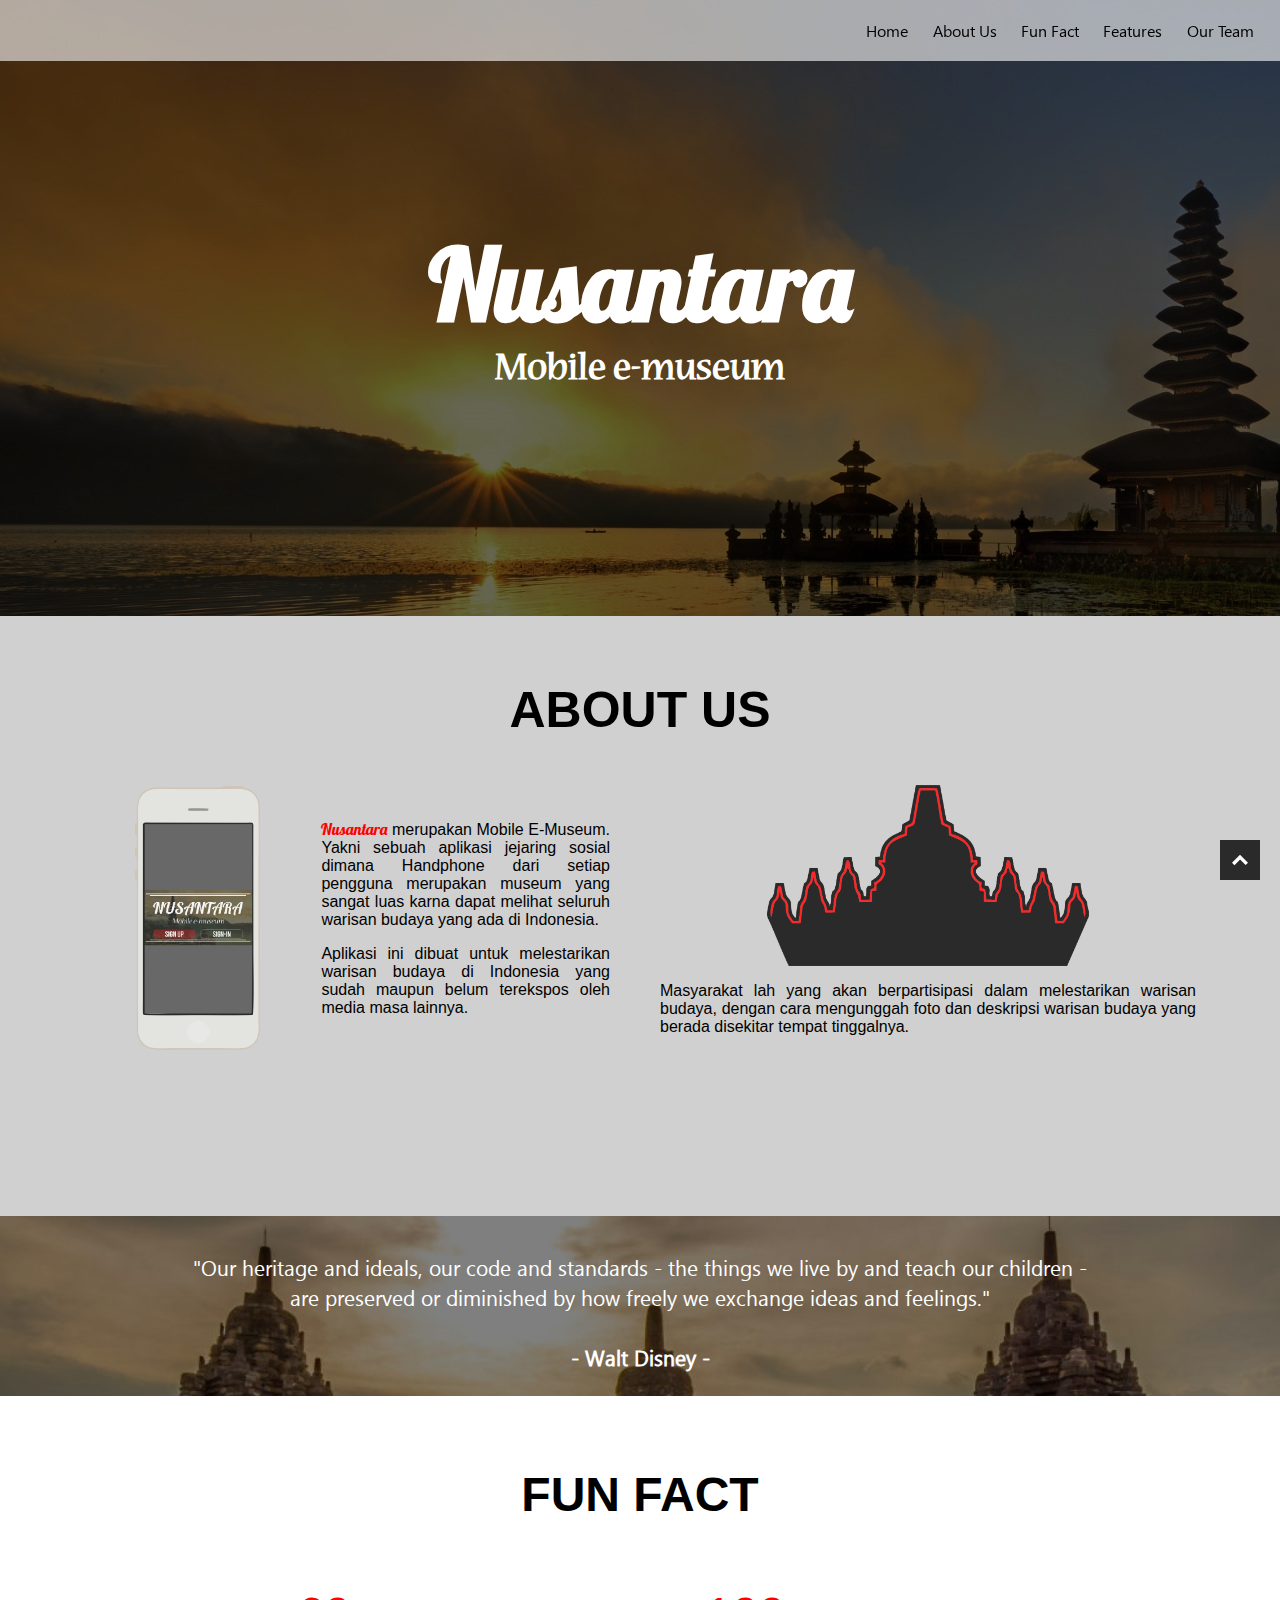
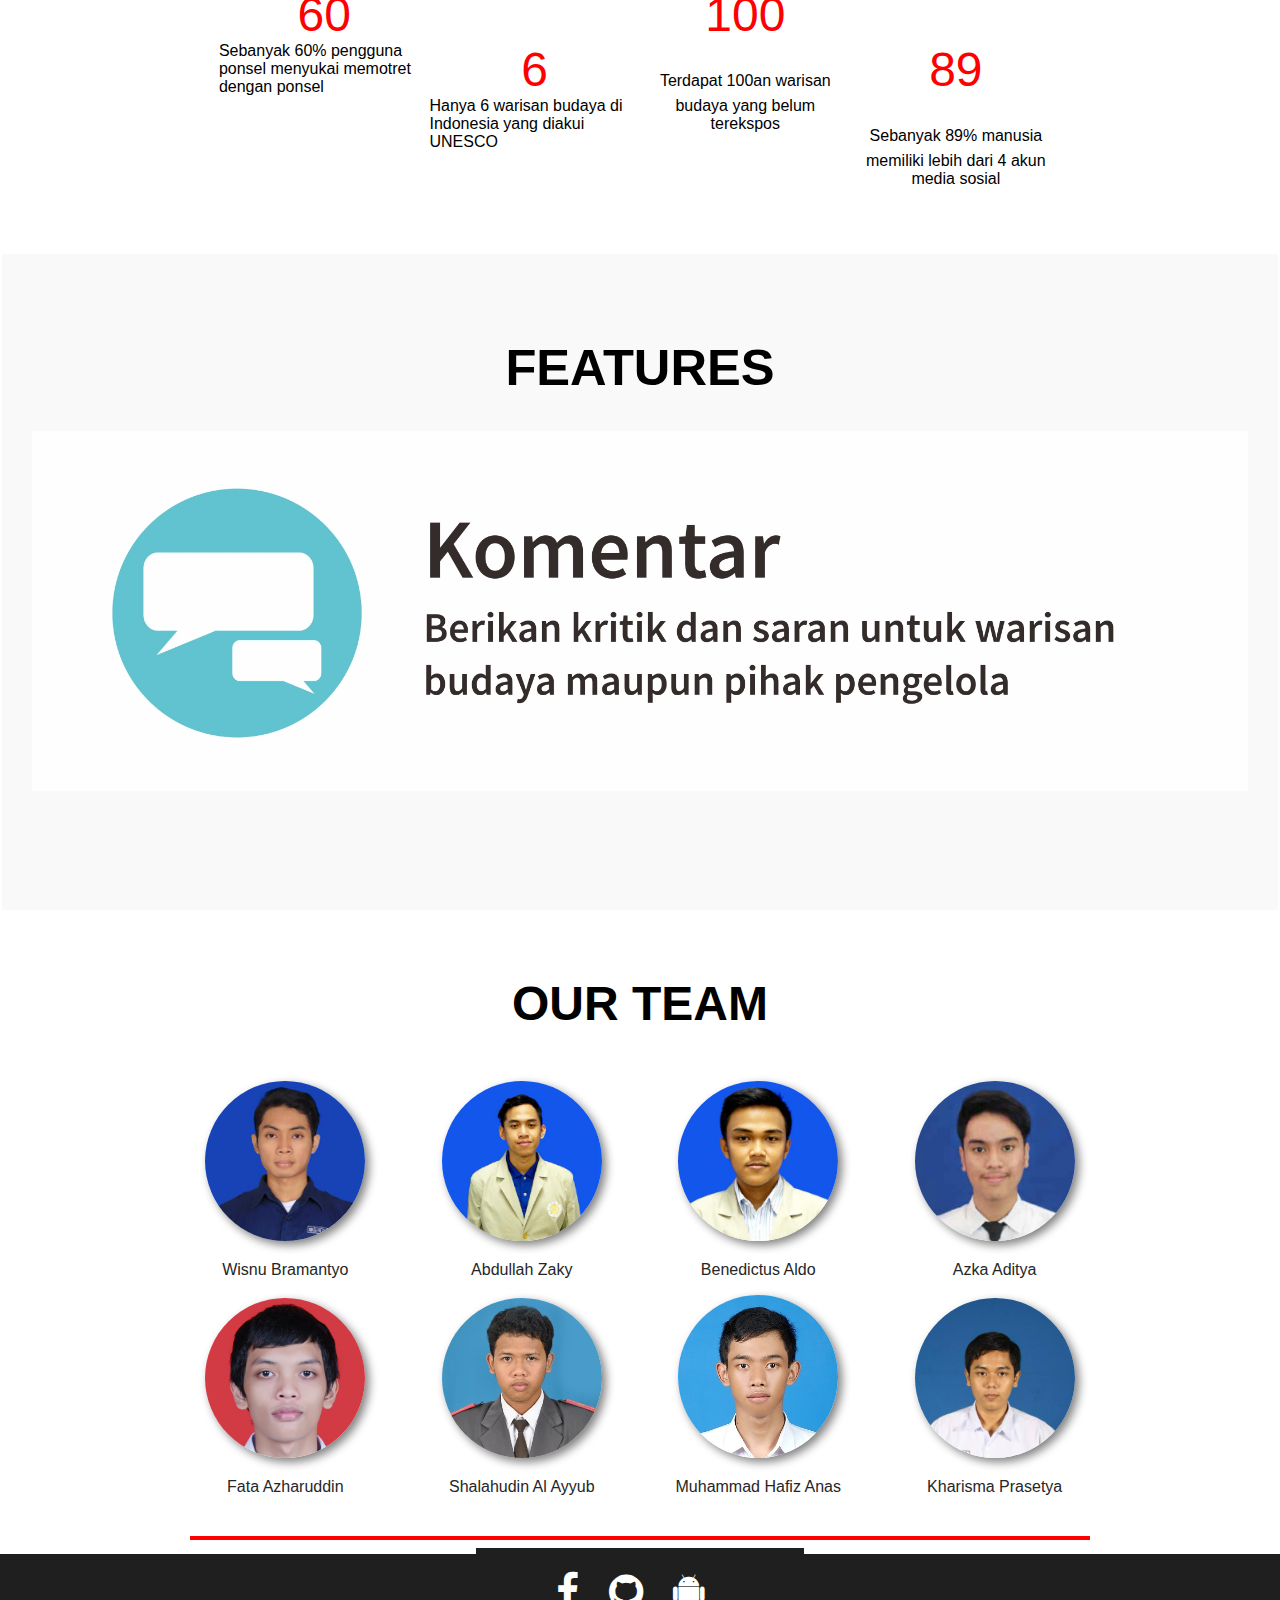
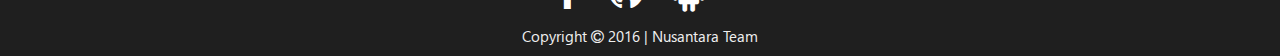
==== commit 8bf9c0d0: "Add to top button" ====
--- a/index.html
+++ b/index.html
@@ -5,6 +5,8 @@
         <link rel="stylesheet" href="data/style.css">
         <link rel="stylesheet" href="data/slider/csss_engine1/style.css">
         <link rel="stylesheet" href="https://maxcdn.bootstrapcdn.com/font-awesome/4.5.0/css/font-awesome.min.css">
+        <script src="https://ajax.googleapis.com/ajax/libs/jquery/1.12.0/jquery.min.js"></script>
+        <script src="my_jquery_functions.js"></script>
     </head>
 
     <body>
@@ -69,14 +71,14 @@
                 <div class="wrap">
                     <div class="section3">
 
-                    <div class="kolom1"><p><font size="10"><center><span style="color:red;">60%</span></center></font>Sebanyak 60% pengguna ponsel menyukai memotret dengan ponsel</p></div>
+                    <div id="kolom1"><p><font size="10"><center><span class="count" style="color:red;">60</span></center></font>Sebanyak 60% pengguna ponsel menyukai memotret dengan ponsel</p></div>
 
-                    <div class="kolom2"><p><font size="10"><center><span style="color:red;"><br>6</span></center></font>Hanya 6 warisan budaya di Indonesia yang diakui UNESCO</p></div>
+                    <div id="kolom2"><p><font size="10"><center><span class="count" style="color:red;"><br>6</span></center></font>Hanya 6 warisan budaya di Indonesia yang diakui UNESCO</p></div>
 
-                    <div class="kolom3"><p><font size="10"><center><span style="color:red;">100</span><center></font>Terdapat 100an warisan budaya yang belum terekspos</p></div>
+                    <div id="kolom3"><p><font size="10"><center><span class="count" style="color:red;">100</span><center></font>Terdapat 100an warisan budaya yang belum terekspos</p></div>
 
-                    <div class="kolom4"><p><font size="10"><center><span style="color:red;"><br>89%</span><center></font>Sebanyak 89% manusia memiliki lebih dari 4 akun media sosial</p></div>
-                        
+                    <div id="kolom4"><p><font size="10"><center><span class="count" style="color:red;"><br>89</span><center></font>Sebanyak 89% manusia memiliki lebih dari 4 akun media sosial</p></div>
+
                     </div>
                 </div>
             </div>
@@ -184,5 +186,6 @@
             </div>
           </div>
         </div>
+        <a href="#" class="scrollToTop"></a>
     </body>
 </html>
--- a/data/style.css
+++ b/data/style.css
@@ -269,25 +269,30 @@
     padding-bottom: 3%;
     color: black;
 }
-.kolom1 {
+
+.section3 #kolom4 p{
+  color: red;
+}
+
+#kolom1{
     float:left;
     width: 25%;
     height: 200%;
 }
 
-.kolom2{
+#kolom2{
     float:left;
     width: 25%;
     height:200%;
 }
 
-.kolom3{
+#kolom3{
     float: left;
     height: 200%;
     width: 25%;
 }
 
-.kolom4{
+#kolom4{
     float: left;
     height: 200%;
     width: 25%;
@@ -303,8 +308,8 @@
 }
 
 #fourth .content h1{
-	text-align: center; 
-	color: black; 
+	text-align: center;
+	color: black;
 	font-size: 38pt;
 }
 
@@ -466,3 +471,19 @@
   -webkit-transform: translateY(-15px);
   transform: translateY(-15px);
 }
+
+.scrollToTop{
+  display: inline-block;
+  height: 40px;
+  width: 40px;
+  position: fixed;
+  bottom: 20px;
+  right: 20px;
+  overflow: hidden;
+  text-indent: 100%;
+  white-space: nowrap;
+  background: rgba(0, 0, 0, 0.8) url('images/cd-top-arrow.svg') no-repeat center 50%;
+}
+.scrollToTop:hover{
+	text-decoration:none;
+}
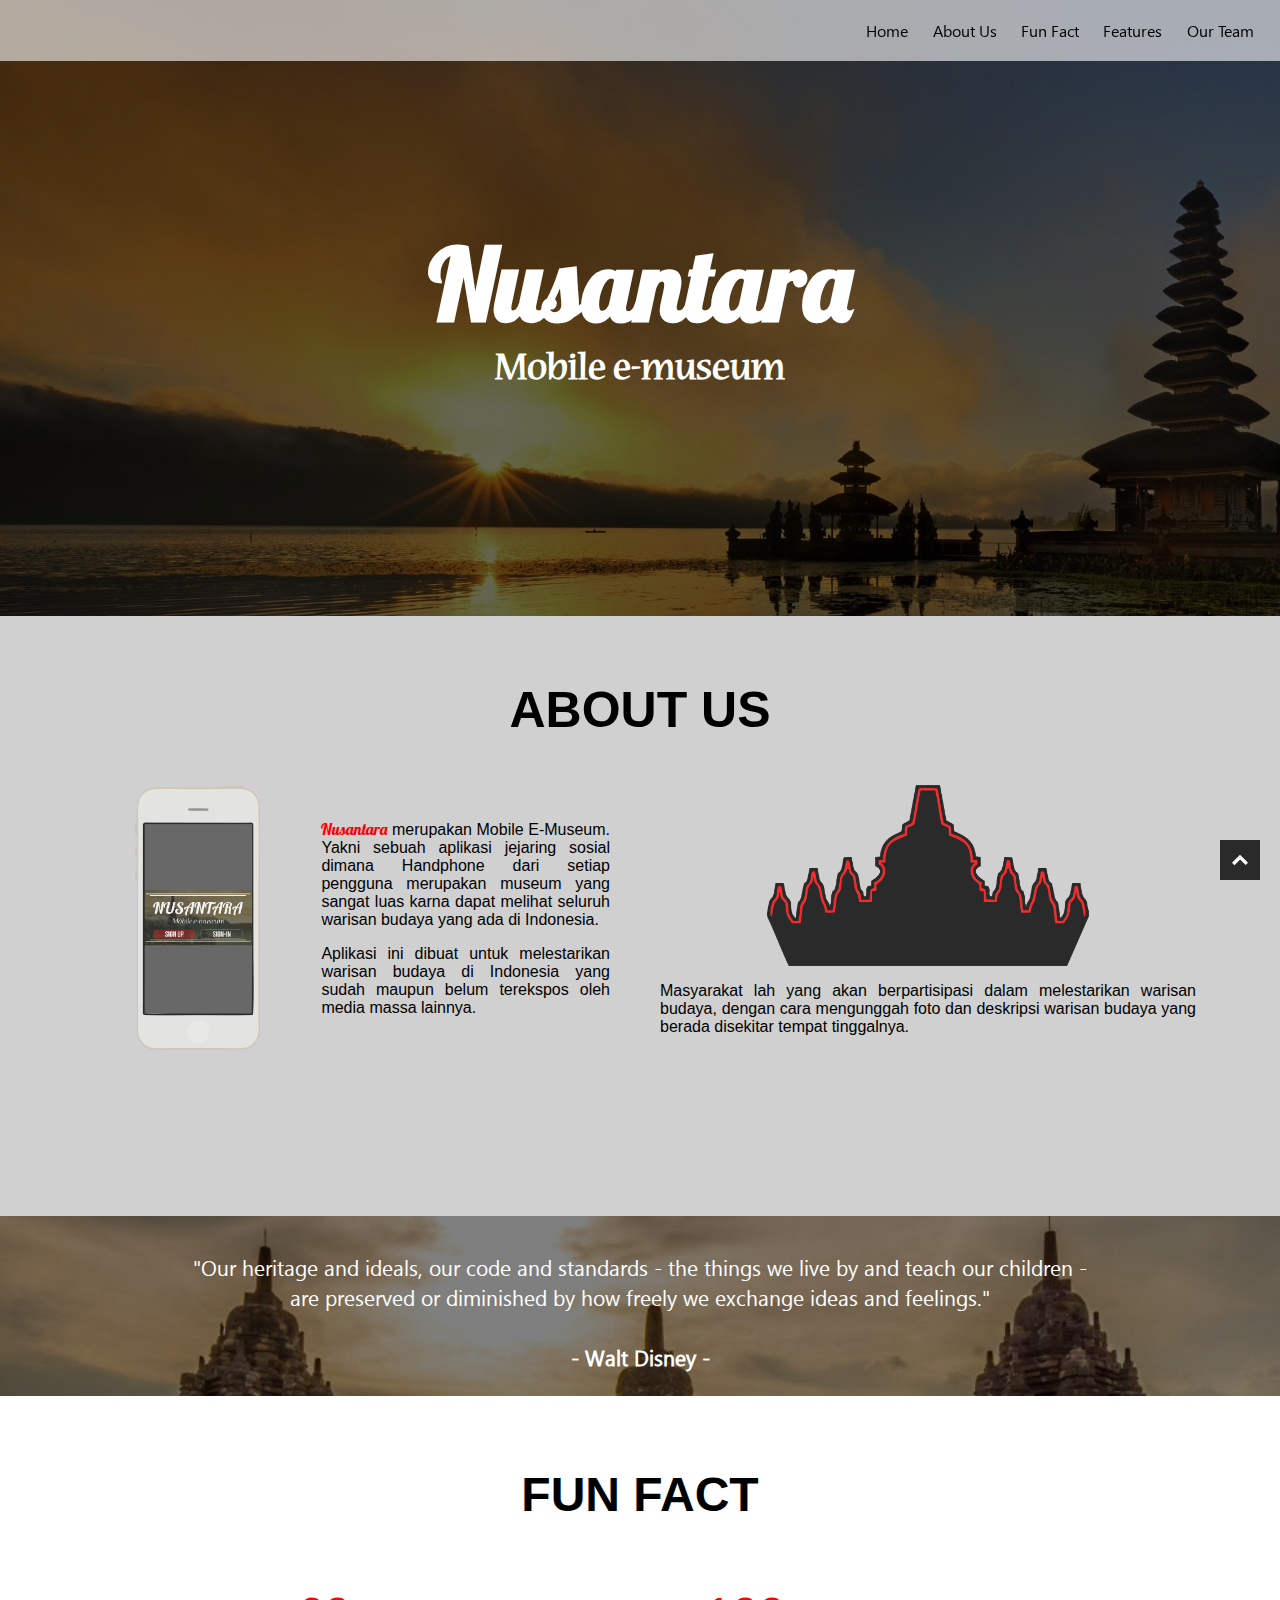
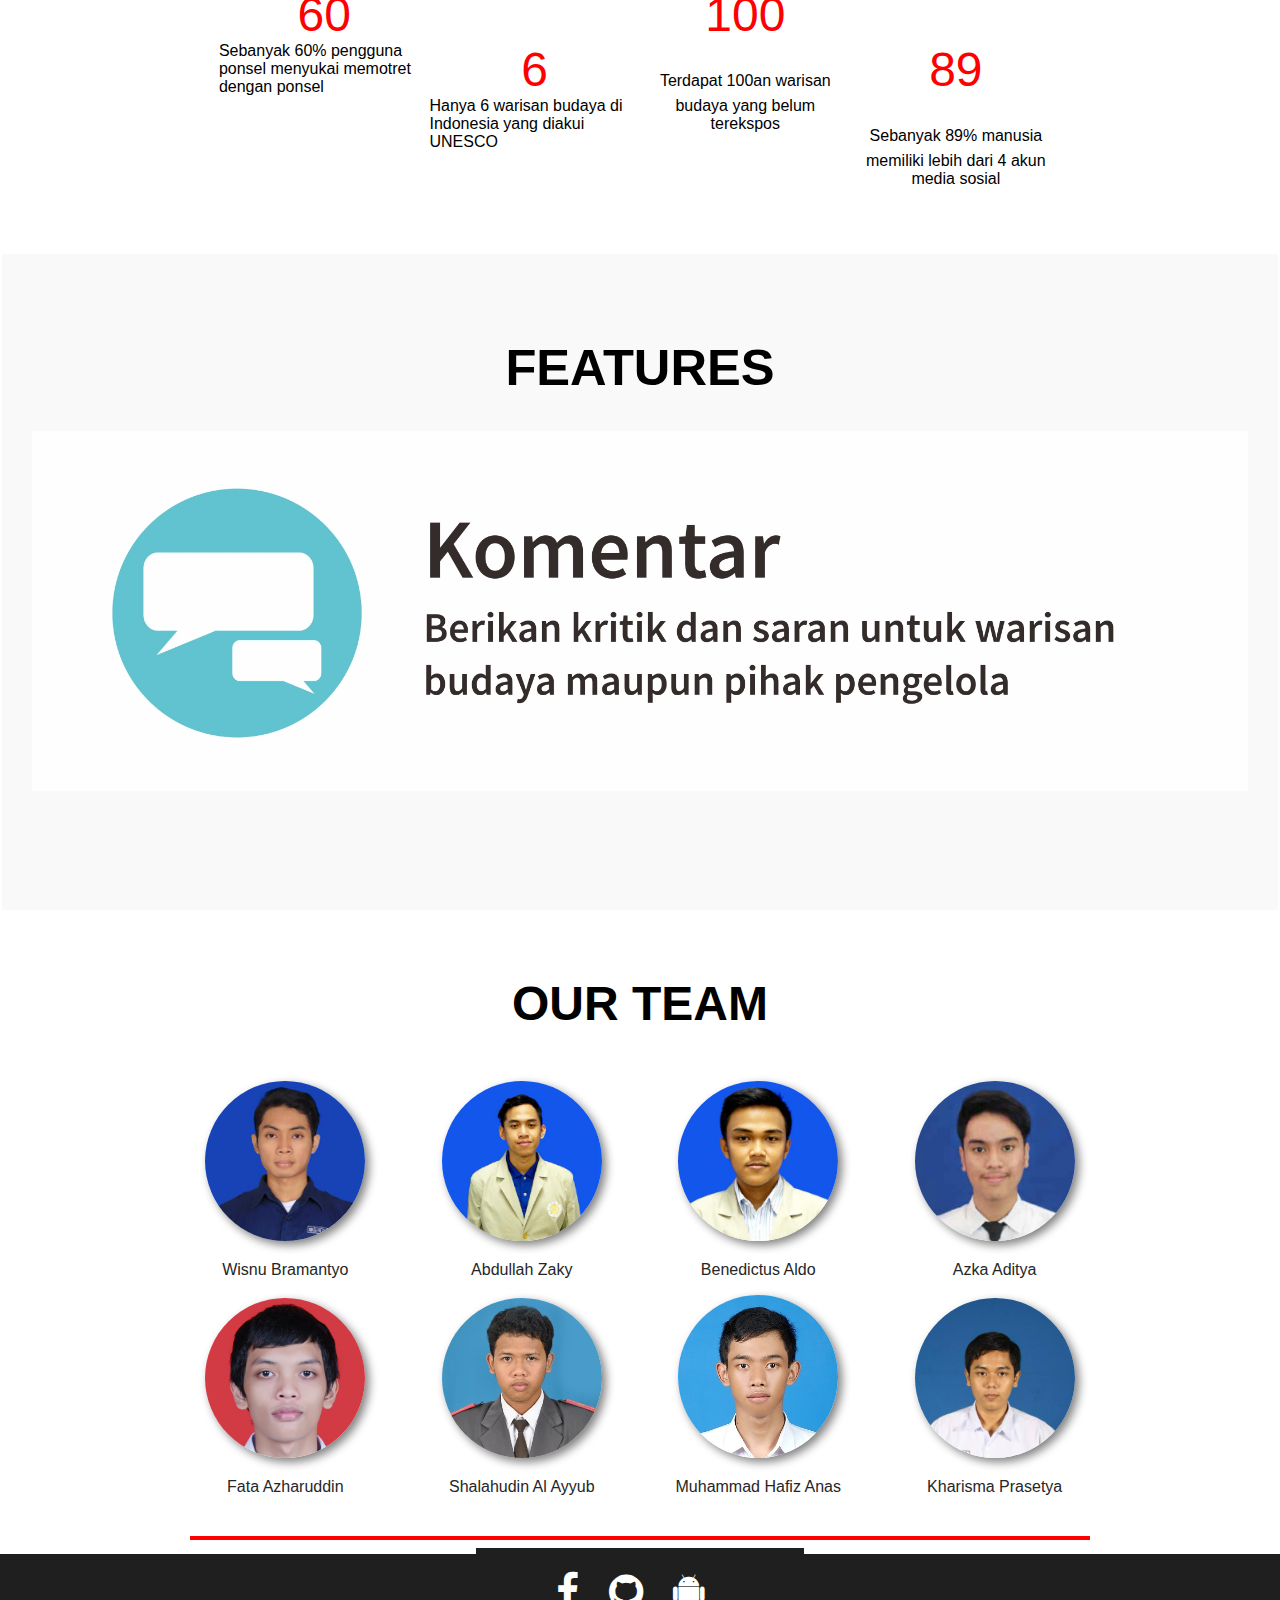
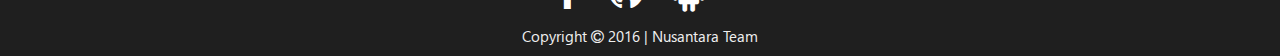
==== commit 80b28bdb: "Merge branch 'master' of https://github.com/abdullahzaky/KelompokD_Nusantara" ====
--- a/index.html
+++ b/index.html
@@ -13,7 +13,6 @@
 		<!--Bagian Pertama yang bikin Azka Ayub JUDUL HEADER NUSANTARA-->
         <div id="first" class="section">
             <div class="content">
-                <!--iframe width="100%" height="315" src="https://d3ayydt2uw0nfl.cloudfront.net/video/homepage/hero_videos_2.webm" frameborder="0" allowfullscreen></iframe>-->
                 <div id="navigation">
                     <nav>
                         <ul>
@@ -40,7 +39,7 @@
                        <div class="col-md-2"><img id="handphone" src="data/images/Handphone.png" alt="Nusantara Phone"/></div>
                        <div class="col-md-4">
                          <p><span>Nusantara</span> merupakan Mobile E-Museum. Yakni sebuah aplikasi jejaring sosial dimana Handphone dari setiap pengguna merupakan museum yang sangat luas karna dapat melihat seluruh warisan budaya yang ada di Indonesia.</p>
-                         <p>Aplikasi ini dibuat untuk melestarikan warisan budaya di Indonesia yang sudah maupun belum terekspos oleh media masa lainnya.</p>
+                         <p>Aplikasi ini dibuat untuk melestarikan warisan budaya di Indonesia yang sudah maupun belum terekspos oleh media massa lainnya.</p>
                        </div>
                 </div>
                 <div class="col-md-6">
--- a/data/style.css
+++ b/data/style.css
@@ -27,7 +27,7 @@
     font-family: "Helvetica Neue", Helvetica, Arial, sans-serif;
     font-size: 16px;
     color: black;
-    transition: 1000ms;
+    transition: 800ms;
 }
 
 .content {
